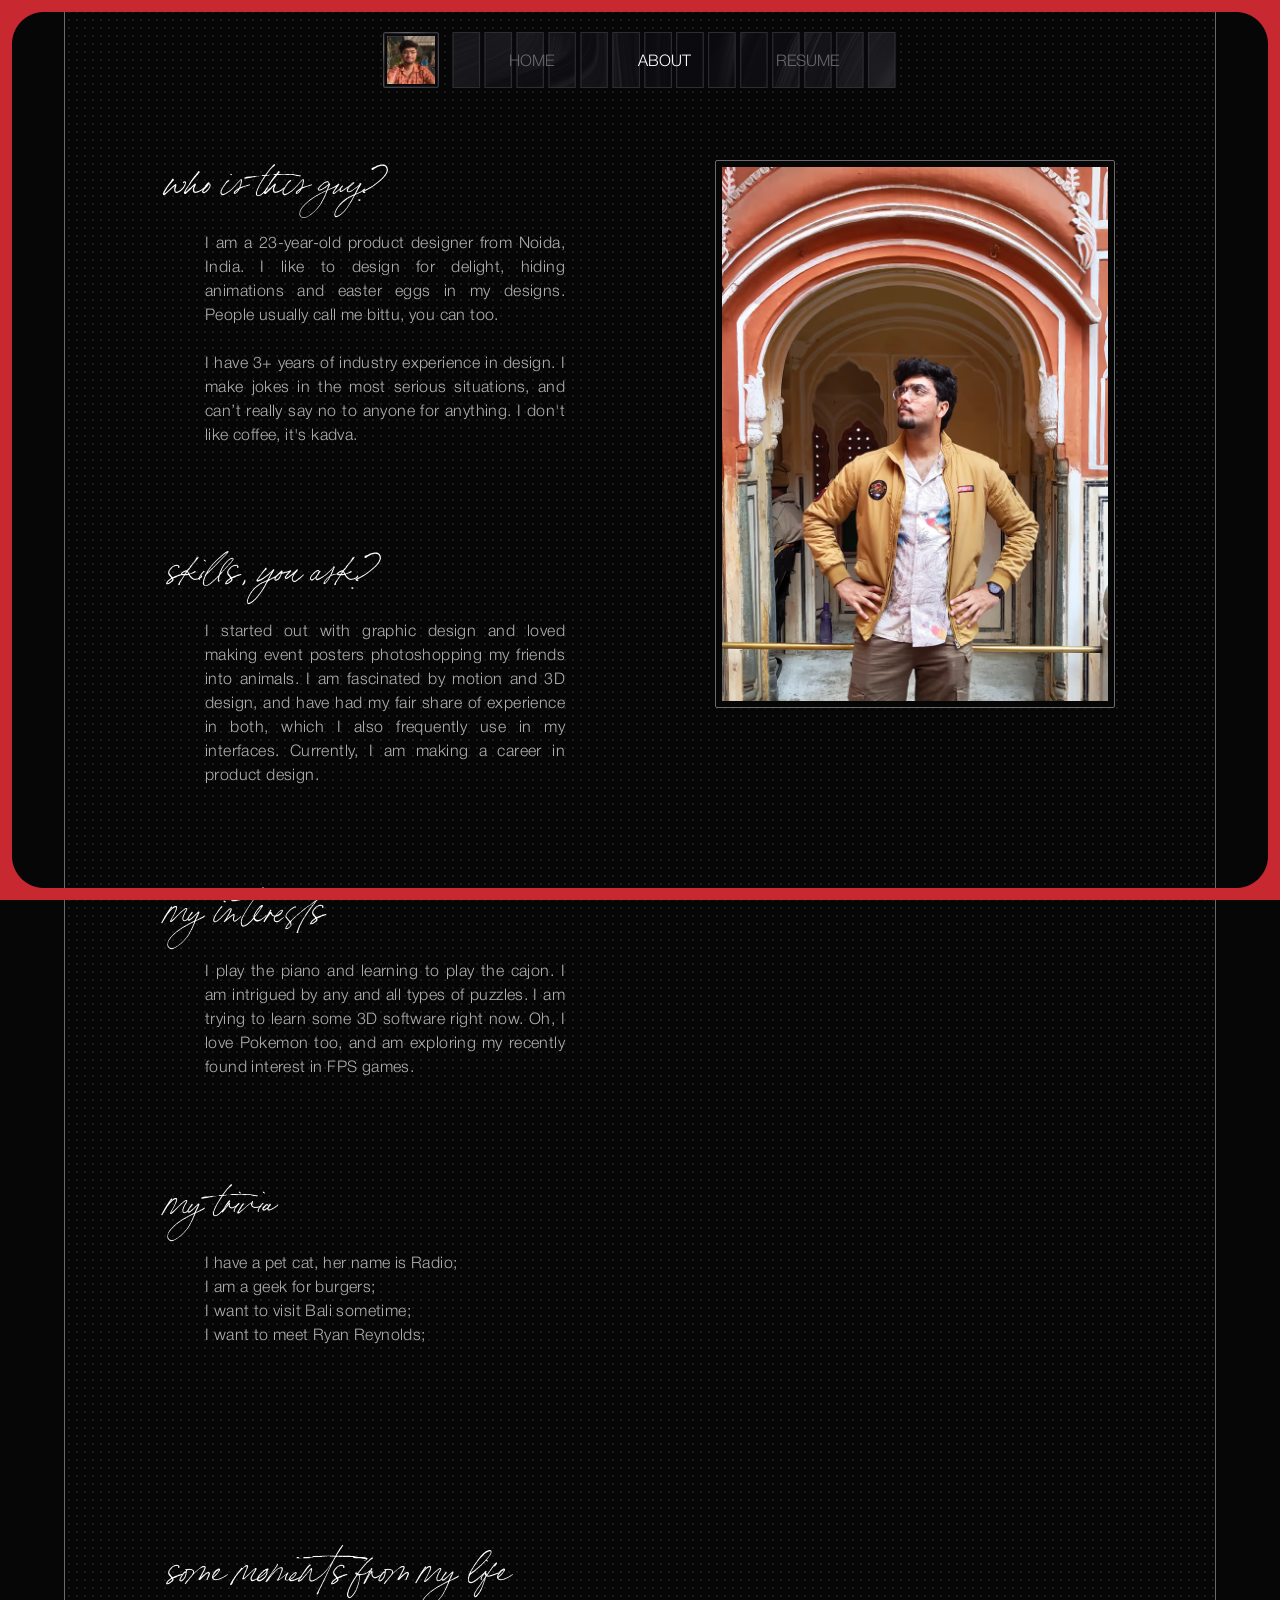
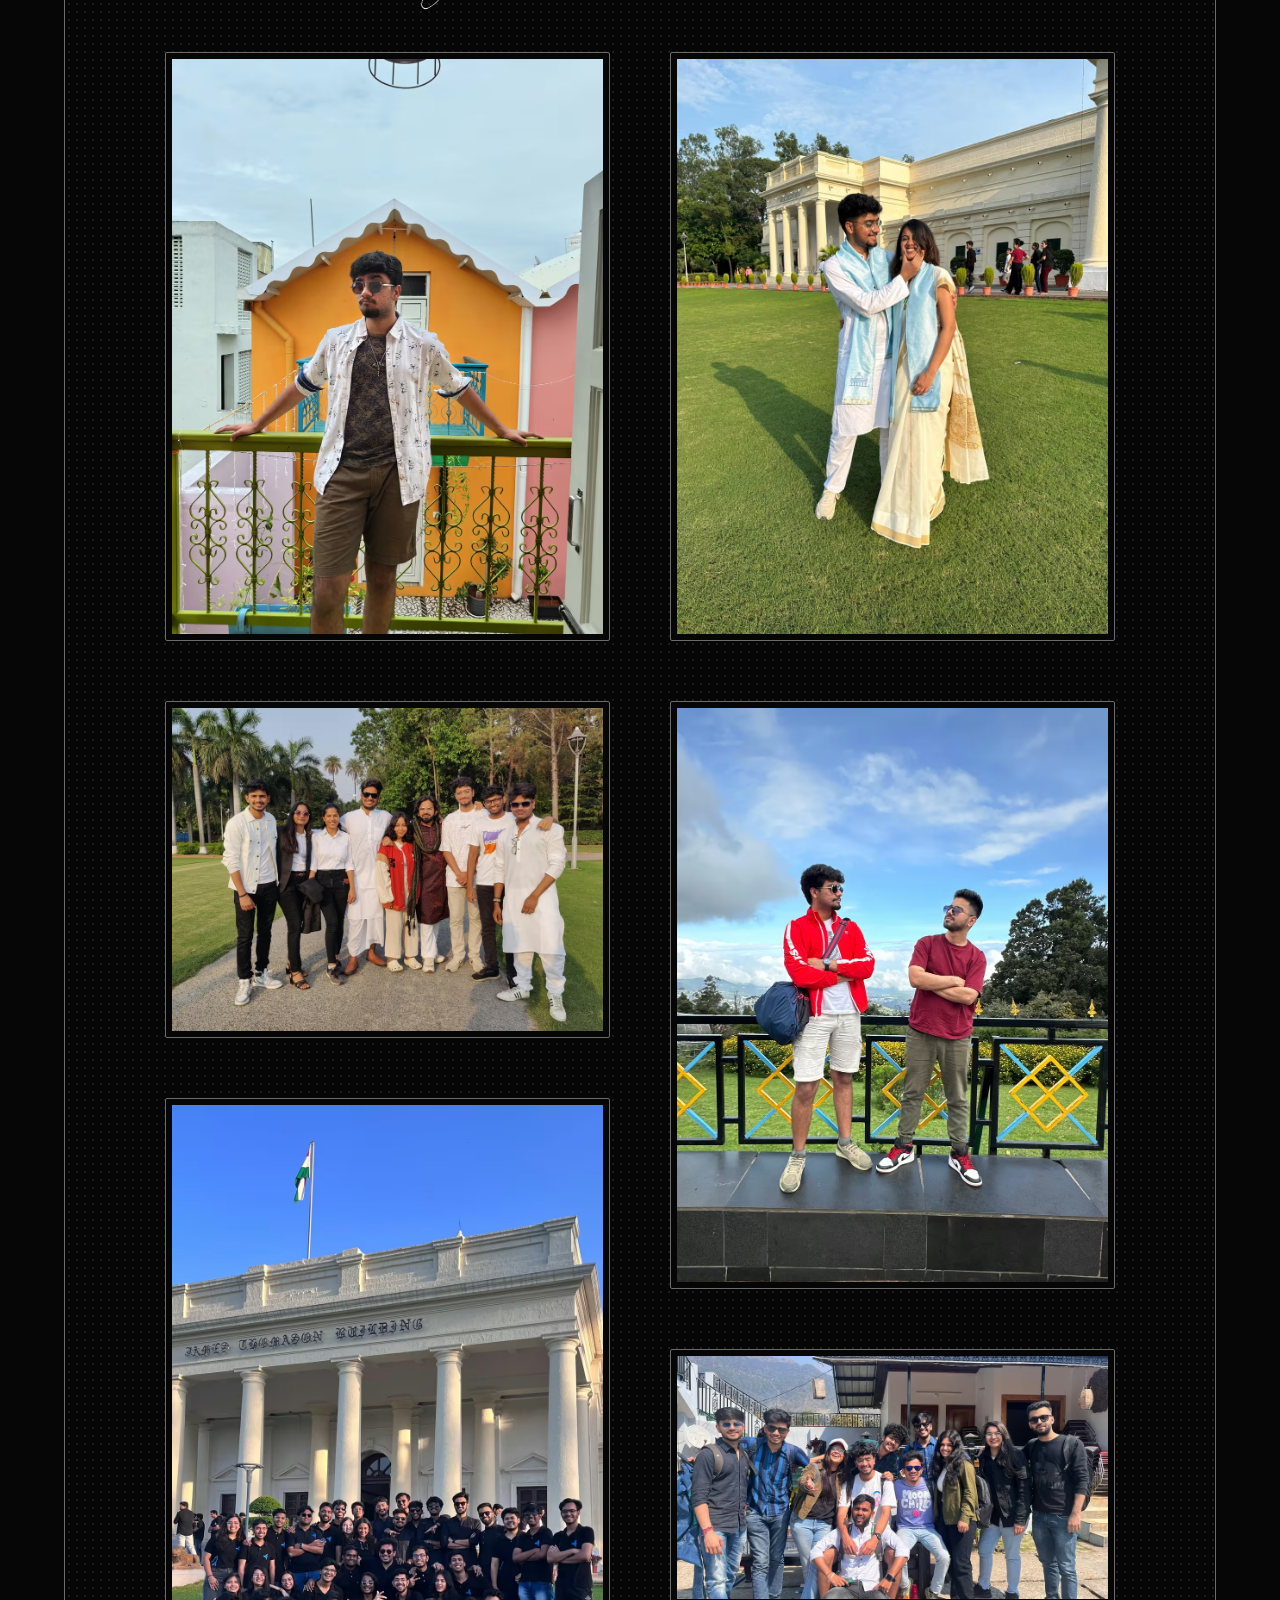
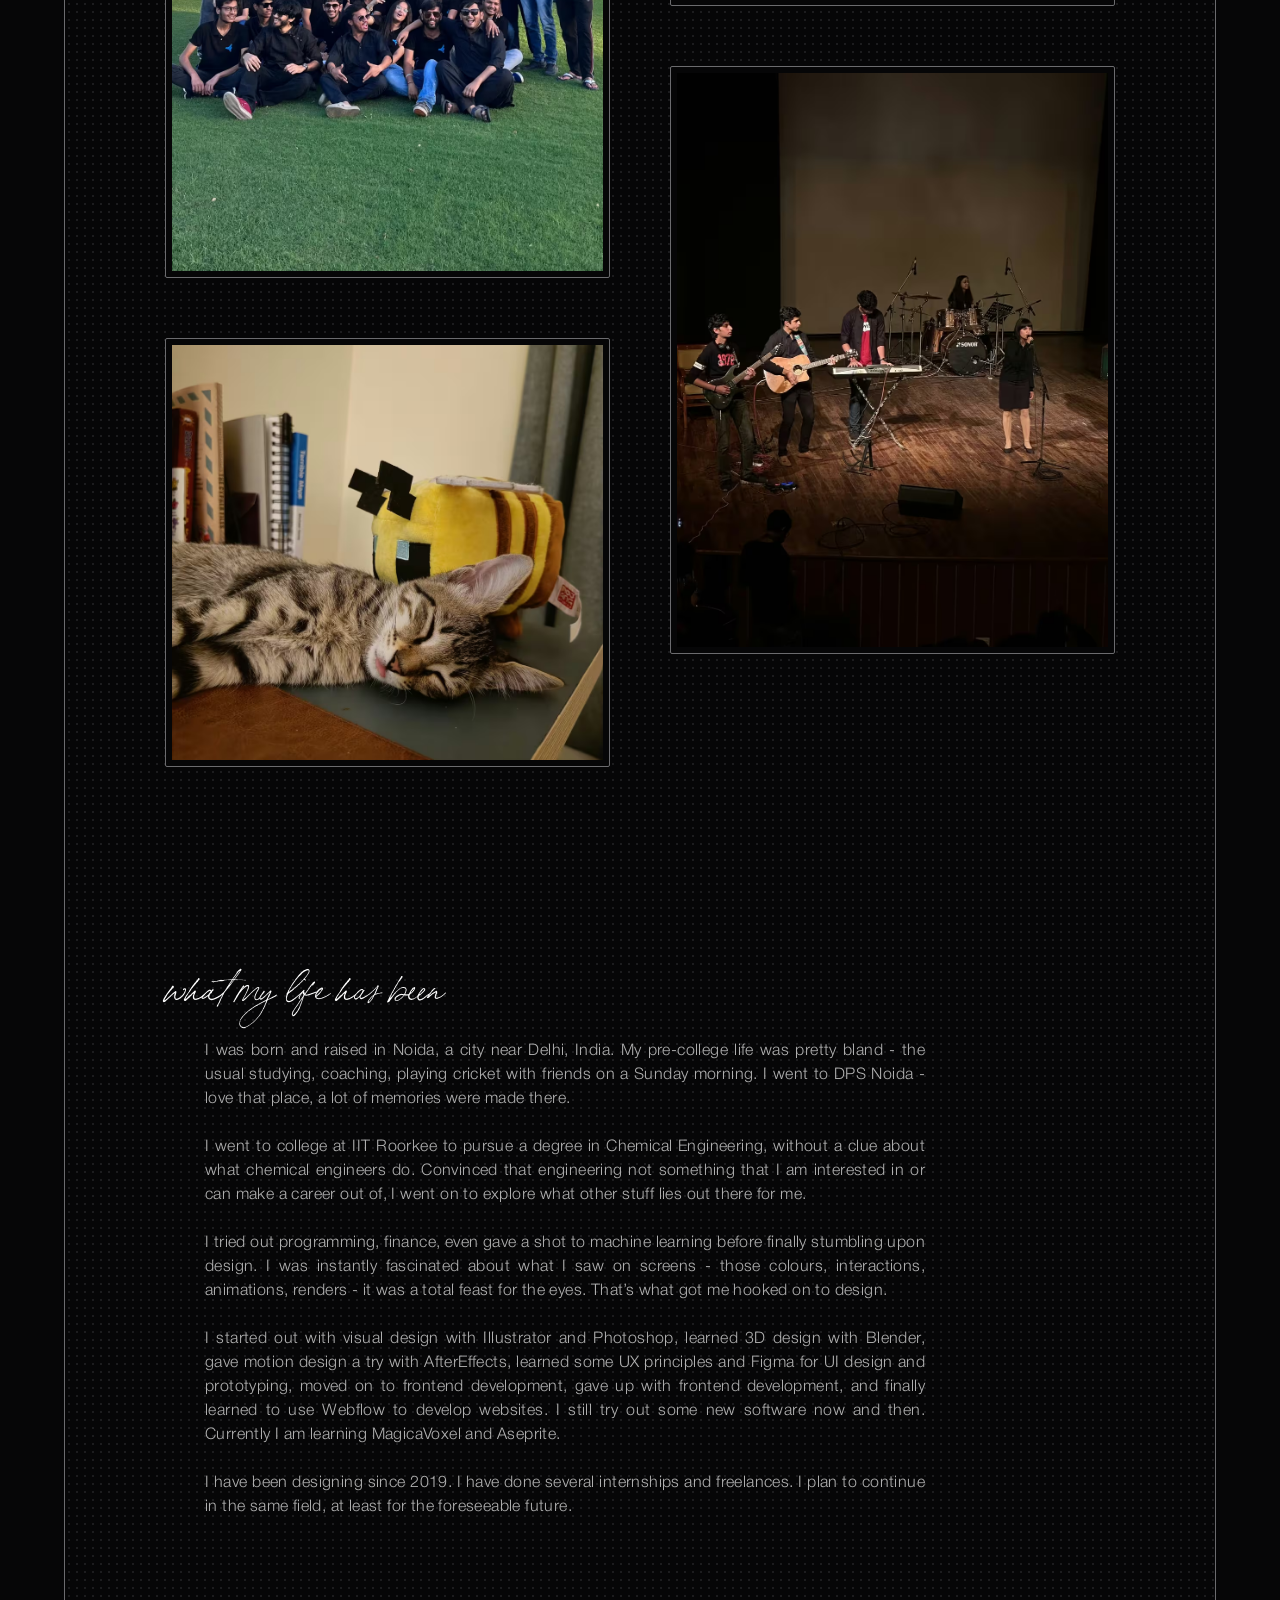
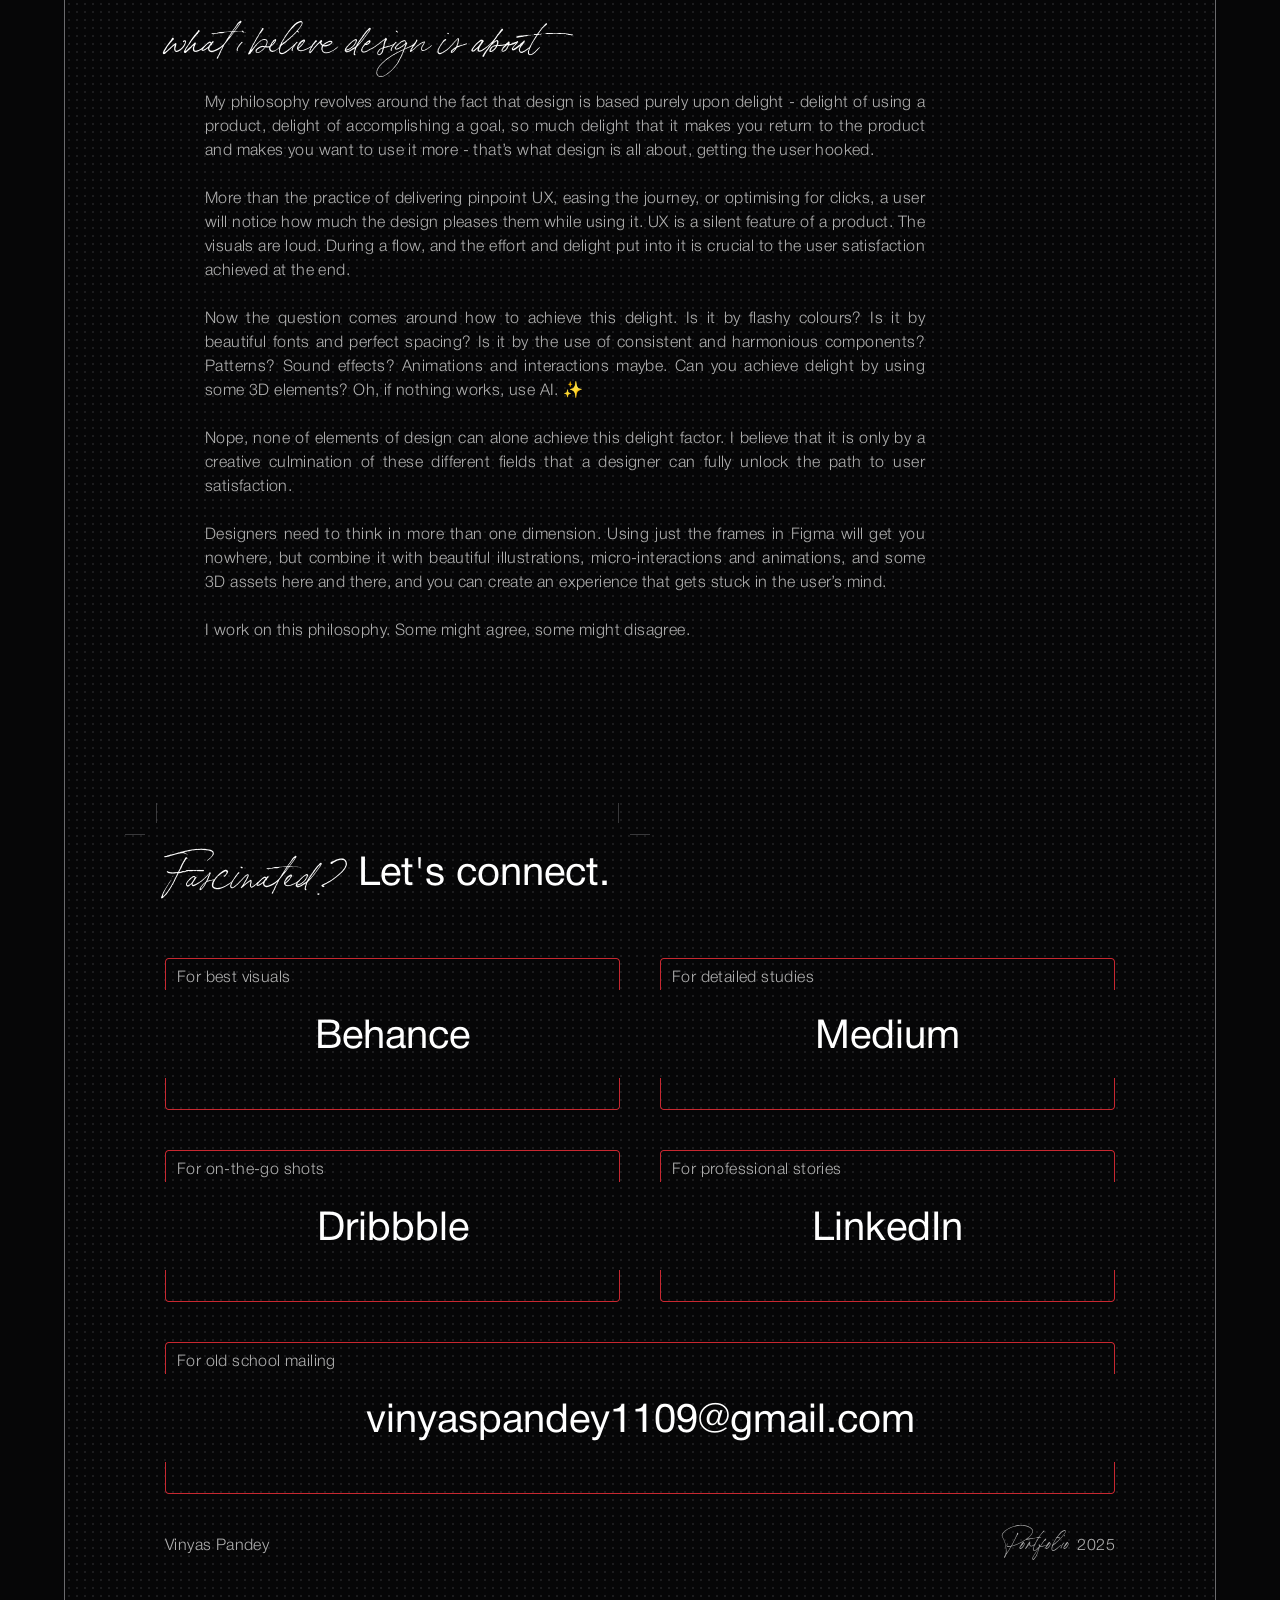
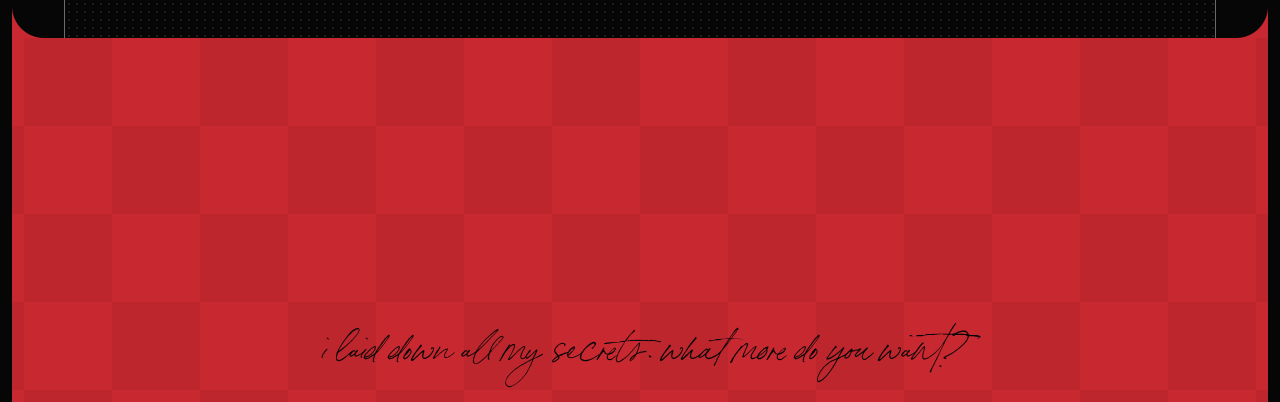
==== about/index.html @ ebc561f9 "Give each page a distinct title and add a sitemap. Google was treating every URL as the same page, a" ====
<!doctype html>
<html lang="en">
<head>
<meta charset="utf-8">
<meta name="viewport" content="width=device-width, initial-scale=1, viewport-fit=cover">
<title>Vinyas Pandey – About</title>
<meta name="description" content="I am Vinyas Pandey, a product designer from Noida, India. Currently designing at Sprinto.">
<meta property="og:type" content="website">
<meta property="og:site_name" content="Vinyas Pandey">
<meta property="og:title" content="Vinyas Pandey">
<meta property="og:description" content="I am Vinyas Pandey, a product designer from Noida, India. Currently designing at Sprinto.">
<meta property="og:url" content="https://vinyas.me/about/">
<meta property="og:image" content="https://vinyas.me/assets/img/ui/og-image.png">
<meta property="og:image:width" content="1200">
<meta property="og:image:height" content="630">
<meta property="og:image:alt" content="Vinyas Pandey | Portfolio">
<meta name="twitter:card" content="summary_large_image">
<meta name="twitter:title" content="Vinyas Pandey">
<meta name="twitter:description" content="I am Vinyas Pandey, a product designer from Noida, India. Currently designing at Sprinto.">
<meta name="twitter:image" content="https://vinyas.me/assets/img/ui/og-image.png">
<link rel="icon" type="image/png" href="../assets/img/ui/favicon.png">
<link rel="apple-touch-icon" href="../assets/img/ui/webclip.png">
<link rel="stylesheet" href="../assets/css/site.css">
</head>
<body>

<!-- Fixed red frame -->
<div class="rounded-border-top"></div><div class="rounded-border-left"></div><div class="rounded-border-right"></div><div class="rounded-border-bottom"></div>
<div class="rounded-corner rc-tl"></div><div class="rounded-corner rc-tr"></div><div class="rounded-corner rc-bl"></div><div class="rounded-corner rc-br"></div>

<!-- Navbar -->
<header class="navbar-container" id="navbarContainer">
  <nav class="navbar" aria-label="Main">
    <div class="navbar-profile-image">
      <button class="navbar-profile-images-container" id="profileStack" type="button" aria-label="Show another photo of Vinyas">
        <img class="profile-image pi-2" data-order="3" src="../assets/img/profile/photo-4.avif" alt="">
        <img class="profile-image pi-3" data-order="2" src="../assets/img/profile/photo-3.avif" alt="">
        <img class="profile-image pi-4" data-order="1" src="../assets/img/profile/photo-2.avif" alt="">
        <img class="profile-image pi-1" data-order="0" src="../assets/img/profile/photo-1.avif" alt="">
      </button>
    </div>
    <div class="navbar-controls">
      <a href="../" class="navbar-control-link">HOME</a>
      <a href="#top" aria-current="page" class="navbar-control-link active" id="homeLink">ABOUT</a>
      <a href="https://drive.google.com/drive/folders/16NA4Vg2wVpLMmNvJw1I25iqJxJHvULP1?usp=sharing" target="_blank" rel="noopener" class="navbar-control-link">RESUME</a>
      <div class="navbar-glow-container" aria-hidden="true">
        <div class="navbar-glow-divs" id="navGlow"><div class="navbar-glow glow-1"></div><div class="navbar-glow glow-2"></div></div>
      </div>
    </div>
  </nav>
</header>

<main class="page-container" id="top">

  <section class="about-hero-container" aria-label="About me">
    <div class="about-hero-content-blocks">
      <div class="about-content-block">
        <h1 class="bon-vivant-style">who is this guy?</h1>
        <div class="content-container"><p class="about-content-paragraph">I am a 23-year-old product designer from Noida, India. I like to design for delight, hiding animations and easter eggs in my designs. People usually call me bittu, you can too.<br><br>I have 3+ years of industry experience in design. I make jokes in the most serious situations, and can’t really say no to anyone for anything. I don't like coffee, it's kadva.</p></div>
      </div>
      <div class="about-content-block">
        <h1 class="bon-vivant-style">skills, you ask?</h1>
        <div class="content-container"><p class="about-content-paragraph">I started out with graphic design and loved making event posters photoshopping my friends into animals. I am fascinated by motion and 3D design, and have had my fair share of experience in both, which I also frequently use in my interfaces. Currently, I am making a career in product design.</p></div>
      </div>
      <div class="about-content-block">
        <h1 class="bon-vivant-style">my interests</h1>
        <div class="content-container"><p class="about-content-paragraph">I play the piano and learning to play the cajon. I am intrigued by any and all types of puzzles. I am trying to learn some 3D software right now. Oh, I love Pokemon too, and am exploring my recently found interest in FPS games.</p></div>
      </div>
      <div class="about-content-block">
        <h1 class="bon-vivant-style">my trivia</h1>
        <div class="content-container"><p class="about-content-paragraph">I have a pet cat, her name is Radio;<br>I am a geek for burgers;<br>I want to visit Bali sometime;<br>I want to meet Ryan Reynolds;<br></p></div>
      </div>
    </div>
    <div class="about-hero-image-container"><div class="image-container"><img class="image-slot" src="../assets/img/about/hero.avif" alt="Vinyas Pandey" width="786" height="1088"></div></div>
  </section>

  <section class="my-life-container" aria-labelledby="momentsHeading">
      <h1 id="momentsHeading" class="bon-vivant-style">some moments from my life</h1>
      <div class="life-images">
        <div class="life-images-column"><div class="image-container"><img class="image-slot" src="../assets/img/about/pondicherry.avif" alt="Me looking like a tapori in Pondicherry" width="3072" height="4096" style="aspect-ratio:3072/4096"></div><div class="image-container"><img class="image-slot" src="../assets/img/about/design-studio-family.avif" alt="My Design Studio family" width="4000" height="3000" style="aspect-ratio:4000/3000"></div><div class="image-container"><img class="image-slot" src="../assets/img/about/e-cell-iitr.avif" alt="My E-Cell IITR fa. I'm at the far back. Try to spot me!" width="2268" height="4032" style="aspect-ratio:2268/4032"></div><div class="image-container"><img class="image-slot" src="../assets/img/about/radio-the-cat.avif" alt="That's my cat. She's Radio." width="2130" height="2050" style="aspect-ratio:2130/2050"></div></div>
        <div class="life-images-column"><div class="image-container"><img class="image-slot" src="../assets/img/about/bittu-and-bitti.avif" alt="Bittu and Bitti" width="960" height="1280" style="aspect-ratio:960/1280"></div><div class="image-container"><img class="image-slot" src="../assets/img/about/with-gaurav.avif" alt="Me and Gayrav Gaynani" width="3024" height="4032" style="aspect-ratio:3024/4032"></div><div class="image-container"><img class="image-slot" src="../assets/img/about/dehradun-trip.avif" alt="E-Cell peeps on a trip to Dehradun." width="1600" height="900" style="aspect-ratio:1600/900"></div><div class="image-container"><img class="image-slot" src="../assets/img/about/on-the-keys.avif" alt="That's me on the keys" width="1200" height="1600" style="aspect-ratio:1200/1600"></div></div>
      </div>
    </section>
    <section class="life-and-philosophy-container" aria-label="My story and philosophy">
      <div class="life-and-philosophy-content-blocks">
      <div class="about-content-block">
        <h1 class="bon-vivant-style">what my life has been</h1>
        <div class="content-container"><p class="about-content-paragraph">I was born and raised in Noida, a city near Delhi, India. My pre-college life was pretty bland - the usual studying, coaching, playing cricket with friends on a Sunday morning. I went to DPS Noida - love that place, a lot of memories were made there.<br><br>I went to college at IIT Roorkee to pursue a degree in Chemical Engineering, without a clue about what chemical engineers do. Convinced that engineering not something that I am interested in or can make a career out of, I went on to explore what other stuff lies out there for me.<br><br>I tried out programming, finance, even gave a shot to machine learning before finally stumbling upon design. I was instantly fascinated about what I saw on screens - those colours, interactions, animations, renders - it was a total feast for the eyes. That’s what got me hooked on to design.<br><br>I started out with visual design with Illustrator and Photoshop, learned 3D design with Blender, gave  motion design a try with AfterEffects, learned some UX principles and Figma for UI design and prototyping, moved on to frontend development, gave up with frontend development, and finally learned to use Webflow to develop websites. I still try out some new software now and then. Currently I am learning MagicaVoxel and Aseprite.<br><br>I have been designing since 2019. I have done several internships and freelances. I plan to continue in the same field, at least for the foreseeable future.<br></p></div>
      </div>
      <div class="about-content-block">
        <h1 class="bon-vivant-style">what i believe design is about</h1>
        <div class="content-container"><p class="about-content-paragraph">My philosophy revolves around the fact that design is based purely upon delight - delight of using a product, delight of accomplishing a goal, so much delight that it makes you return to the product and makes you want to use it more - that’s what design is all about, getting the user hooked.<br><br>More than the practice of delivering pinpoint UX, easing the journey, or optimising for clicks, a user will notice how much the design pleases them while using it. UX is a silent feature of a product. The visuals are loud. During a flow, and the effort and delight put into it is crucial to the user satisfaction achieved at the end.<br><br>Now the question comes around how to achieve this delight. Is it by flashy colours? Is it by beautiful fonts and perfect spacing? Is it by the use of consistent and harmonious components? Patterns? Sound effects? Animations and interactions maybe. Can you achieve delight by using some 3D elements? Oh, if nothing works, use AI. ✨<br><br>Nope, none of elements of design can alone achieve this delight factor. I believe that it is only by a creative culmination of these different fields that a designer can fully unlock the path to user satisfaction.<br><br>Designers need to think in more than one dimension. Using just the frames in Figma will get you nowhere, but combine it with beautiful illustrations, micro-interactions and animations, and some 3D assets here and there, and you can create an experience that gets stuck in the user’s mind.<br><br>I work on this philosophy. Some might agree, some might disagree.<br></p></div>
      </div>
      </div>
    </section>

  <!-- Footer -->
  <footer class="footer-container">
    <div class="footer-header-text">
      <h1 class="footer-heading"><span class="bon-vivant-style">Fascinated ?</span> &nbsp;Let's connect.</h1>
      <span class="crop-mark crop-mark-top-right"></span><span class="crop-mark crop-mark-top-left"></span>
    </div>
    <div class="footer-actions-row" id="footerRows"></div>
    <div class="last-signature-container">
      <p>Vinyas Pandey</p>
      <div class="footer-signature-right"><p class="paragraph-bon-vivant-style">Portfolio</p><p>2025</p></div>
    </div>
  </footer>
</main>

<div class="secret-footer-container" aria-hidden="true">
  <div class="sf-corner sf-top-right"></div><div class="sf-corner sf-top-left"></div>
  <h2 class="bon-vivant-style sf-easter-egg-text">i laid down all my secrets. what more do you want?</h2>
</div>

<script src="../assets/js/about.js"></script>
</body>
</html>
---- assets/css/site.css ----
/* Vinyas Pandey — portfolio styles (shared by every page) */
@font-face{ font-family:"Bon Vivant"; src:url("../fonts/bon-vivant.woff2") format("woff2"); font-weight:400; font-style:normal; font-display:swap; }
@font-face{ font-family:"Helvetica Neue"; src:url("../fonts/helvetica-neue-light.woff2") format("woff2"); font-weight:300; font-style:normal; font-display:swap; }
@font-face{ font-family:"Helvetica Neue"; src:url("../fonts/helvetica-neue-roman.woff2") format("woff2"); font-weight:400; font-style:normal; font-display:swap; }
/* ---------- Tokens (the site is dark by design, in every theme) ---------- */
:root{
  --quaternary:#060607; --primary:#ffffff; --secondary:#b2b2b2; --tertiary:#6b6b6e; --red:#c82830;
  --nav-bg:#09080dd9;
  --ph-a:#0d0d10; --ph-b:#111115;
  --sans:"Helvetica Neue",Helvetica,Arial,sans-serif;
  --display:"Bon Vivant",Arial,sans-serif;
  color-scheme:dark;
}
@media (prefers-color-scheme: dark){
  :root:not([data-theme="light"]){ --quaternary:#060607; --primary:#ffffff; --secondary:#b2b2b2; --tertiary:#6b6b6e; --red:#c82830; }
}
:root[data-theme="dark"]{ --quaternary:#060607; --primary:#ffffff; --secondary:#b2b2b2; --tertiary:#6b6b6e; --red:#c82830; }
:root{ box-sizing:border-box; padding-top:env(safe-area-inset-top,0px); padding-bottom:env(safe-area-inset-bottom,0px); }
html{ scroll-padding-top:env(safe-area-inset-top,0px); background:var(--quaternary); }
html,body{ overflow-x:clip; }
*,*::before,*::after{ box-sizing:border-box; }

/* ---------- Base type ---------- */
body{ margin:0; background-color:var(--quaternary); color:#333; font-family:var(--sans); font-size:14px; line-height:20px; -webkit-font-smoothing:antialiased; }
h1{ color:var(--primary); text-align:justify; margin:0; font-family:var(--sans); font-size:40px; font-weight:400; line-height:64px; }
h2{ color:var(--primary); margin:0; font-family:var(--sans); font-size:32px; font-weight:400; line-height:44px; }
p{ color:var(--secondary); letter-spacing:.4px; margin:0; font-size:16px; font-weight:300; line-height:24px; }
a{ color:var(--secondary); }
img{ max-width:100%; display:block; }
button{ font:inherit; color:inherit; background:none; border:0; padding:0; margin:0; cursor:pointer; }
:focus-visible{ outline:2px solid var(--primary); outline-offset:3px; border-radius:2px; }
.sr-only{ position:absolute; width:1px; height:1px; overflow:hidden; clip:rect(0 0 0 0); white-space:nowrap; }

/* ---------- Placeholder images ---------- */
.ph{ width:100%; height:100%; display:grid; place-items:center; text-align:center; padding:12px;
  background:repeating-linear-gradient(135deg,var(--ph-a) 0 10px,var(--ph-b) 10px 20px);
  color:var(--tertiary); font-size:12px; line-height:16px; letter-spacing:.3px; font-weight:400; }
.ph span{ max-width:22ch; }

/* ---------- Red viewport frame ---------- */
.rounded-border-top,.rounded-border-bottom,.rounded-border-left,.rounded-border-right{ position:fixed; z-index:1000; background:var(--red); pointer-events:none; }
.rounded-border-top{ top:0; left:0; right:0; height:12px; }
.rounded-border-bottom{ bottom:0; left:0; right:0; height:12px; }
.rounded-border-left{ top:0; bottom:0; left:0; width:12px; }
.rounded-border-right{ top:0; bottom:0; right:0; width:12px; }
.rounded-corner{ position:fixed; z-index:1000; width:32px; height:32px; pointer-events:none; }
.rounded-corner,.sf-corner{ background:url("../img/ui/red-rounded-corner.avif") 0 0/100% 100% no-repeat; }
.rc-tl{ top:12px; left:12px; }
.rc-tr{ top:12px; right:12px; transform:rotate(90deg); }
.rc-bl{ bottom:12px; left:12px; transform:rotate(-90deg); }
.rc-br{ bottom:12px; right:12px; transform:rotate(180deg); }

/* ---------- Navbar ---------- */
.navbar-container{ position:fixed; z-index:1000; top:calc(32px + env(safe-area-inset-top,0px)); left:0; right:0; display:flex; justify-content:center; align-items:center; pointer-events:none; }
.navbar{ display:flex; gap:12px; pointer-events:auto; }
.navbar-profile-image{ width:56px; height:56px; display:flex; justify-content:center; align-items:center; background:url("../img/ui/navbar-pic-background.png") 0 0/56px 56px no-repeat; }
.navbar-profile-images-container{ position:relative; display:block; width:48px; height:48px; border-radius:1px; overflow:hidden; transition:transform .35s cubic-bezier(.175,.885,.32,1.275); }
.navbar-profile-images-container:hover{ transform:scale(1.05); }
.navbar-profile-images-container:active{ transform:scale(.965); }
.profile-image{ position:absolute; inset:0; width:100%; height:100%; object-fit:cover; }
.profile-image[hidden]{ display:none; }
.navbar-controls{ position:relative; overflow:hidden; width:446px; height:56px; padding:0 16px; border-radius:2px; display:flex; justify-content:space-around; align-items:center;
  background-image:linear-gradient(var(--nav-bg),var(--nav-bg)),url("../img/ui/navbar-controls.avif"); background-position:0 0,50%; background-repeat:repeat,repeat; background-size:auto,507px 56px; }
.navbar-control-link{ position:relative; z-index:100; color:var(--tertiary); padding:8px 12px 4px; font-size:16px; font-weight:300; line-height:24px; text-decoration:none; transition:all .25s; }
.navbar-control-link:hover{ color:var(--primary); transform:translateY(-1px); }
.navbar-control-link:active{ transform:translateY(1px); }
.navbar-control-link.active{ color:var(--primary); }
.navbar-glow-container{ position:absolute; inset:0; z-index:50; display:flex; justify-content:center; align-items:center; pointer-events:none; }
.navbar-glow-divs{ position:relative; width:8px; height:52px; margin-left:-68px; opacity:0; transition:opacity .15s; will-change:transform; }
.navbar-glow-divs.on{ opacity:1; }
.navbar-glow{ position:absolute; inset:0; background:#fff; }
.glow-1{ filter:blur(40px); } .glow-2{ filter:blur(64px); }

/* ---------- Page shell ---------- */
.page-container{ position:relative; z-index:100; width:90%; max-width:1256px; margin:0 auto; border-left:1px solid var(--tertiary); border-right:1px solid var(--tertiary);
  background-color:var(--quaternary); background-image:url("../img/ui/dotted-background.png"); background-size:16px; background-repeat:repeat; }

/* ---------- Cursor-follow hover images ---------- */
.underline-hover-images-container{ position:fixed; inset:0; pointer-events:none; }
.underline-hover-image{ position:absolute; left:50%; top:50%; translate:-50% -50%; width:260px; opacity:0; will-change:transform,opacity; }
.underline-hover-image.enjoy{ width:320px; } .underline-hover-image.delighted{ width:340px; } .underline-hover-image.inspired{ width:300px; }
.image-container{ border:1px solid var(--tertiary); background-color:var(--quaternary); border-radius:2px; padding:6px; }
.underline-hover-image .ph{ height:auto; }
.image-slot{ display:block; width:100%; height:100%; object-fit:cover; }
.underline-hover-image .image-slot{ height:auto; }

/* ---------- Hero ---------- */
.hero-container{ position:relative; display:flex; flex-flow:column; align-items:flex-start; gap:32px; padding:200px 100px 120px; }
.hero-heading-container,.hero-heading-meta-container{ position:relative; }
.bon-vivant-style{ font-family:var(--display); }
.wavy-underline{ display:inline-block; line-height:44px; background-image:url("../img/ui/wavy-underline.png"); background-position:50% 100%; background-repeat:repeat-x; background-size:16px 8px; cursor:default; }
.wavy-underline.bon-vivant-underline{ line-height:40px; font-weight:400; }
.hero-heading-meta-container{ display:flex; align-items:center; gap:16px; }
.paragraph-text{ color:var(--secondary); padding-top:4px; font-size:16px; font-weight:300; line-height:24px; }
.bullet-point{ font-size:10px; }
.name-pronunciation-container{ display:flex; align-items:center; gap:6px; position:relative; }
.name-pronunciation-container .paragraph-text{ display:block; color:var(--secondary); letter-spacing:.4px; }
.name-pronunciation-volume-icon{ width:20px; height:20px; color:var(--secondary); }
.hero-dynamic-meta-container{ display:flex; flex-flow:wrap; justify-content:center; align-self:stretch; align-items:flex-start; margin-top:60px; }
.dynamic-meta-item-row{ flex:1; min-width:390px; margin-top:20px; display:flex; }
.dynamic-meta-item{ flex:1; width:50%; }
.dynamic-meta-item-data{ display:flex; align-items:center; gap:8px; margin-top:8px; }
.meta-item-image-container{ width:28px; height:28px; display:flex; justify-content:center; align-items:center; border:1px solid var(--tertiary); border-radius:2px; color:var(--secondary); }
.meta-item-image{ display:block; width:22px; height:22px; }
.crop-mark{ position:absolute; width:32px; height:32px; background:url("../img/ui/crop-marks.png") center/100% 100% no-repeat; pointer-events:none; }
.crop-mark-top-left{ top:-40px; left:-40px; }
.crop-mark-top-right{ top:-40px; right:-40px; transform:rotate(90deg); }
.crop-mark-bottom-left{ bottom:-40px; left:-40px; transform:rotate(-90deg); }
.crop-mark-bottom-right{ bottom:-40px; right:-40px; transform:rotate(180deg); }
.work-top-left{ top:0; left:40px; }
.work-top-right{ top:0; right:40px; transform:rotate(90deg); }
.work-bottom-left{ bottom:0; left:40px; transform:rotate(-90deg); }
.work-bottom-right{ bottom:0; right:40px; transform:rotate(180deg); }

/* ---------- At a glance ---------- */
.at-a-glance-container{ position:relative; overflow:hidden; display:flex; flex-flow:column; gap:60px; }
.glance-image-row{ display:flex; align-items:center; gap:60px; height:360px; will-change:transform; }
.at-a-glance-image{ flex:none; height:100%; }
.at-a-glance-image .image-container{ height:100%; }
.at-a-glance-image .ph{ height:100%; width:auto; }
.image-slot.glance{ width:auto; height:100%; }

/* ---------- Work experience ---------- */
.work-experience-container{ position:relative; display:flex; gap:48px; margin-top:180px; padding:0 100px; border-top:1px solid var(--tertiary); border-bottom:1px solid var(--tertiary); }
.experience-container{ position:relative; width:48%; display:flex; flex-flow:column; align-items:flex-start; gap:24px; padding:40px 0 120px; border-left:1px solid var(--tertiary); border-right:1px solid var(--tertiary); background-color:var(--quaternary); }
.work-experience-text-content{ display:flex; flex-flow:column; gap:16px; padding:0 40px; }
.work-experience-paragraph{ text-align:justify; margin-right:40px; }
.handle-box-decor{ position:absolute; width:16px; height:16px; border:1px solid var(--tertiary); background:var(--quaternary); }
.handle-box-decor.top-left{ top:-8px; left:-8px; } .handle-box-decor.bottom-left{ bottom:-8px; left:-8px; }
.handle-box-decor.top-right{ top:-8px; right:-8px; } .handle-box-decor.bottom-right{ bottom:-8px; right:-8px; }
.logos-carousel-container{ position:relative; align-self:stretch; margin-top:8px; padding:64px 0; overflow:hidden; }
.logos-carousel{ position:relative; width:100%; display:flex; align-items:center; }
/* One row of logos, repeated twice so the loop is seamless; the trailing padding equals the gap */
.logos-image{ position:relative; flex:none; display:flex; align-items:center; gap:44px; padding-right:44px; height:48px; animation:logos 19.4s linear infinite; animation-play-state:paused; }
.logo{ flex:none; width:auto; max-width:none; height:var(--h); }
.logos-carousel.playing .logos-image{ animation-play-state:running; }

@keyframes logos{ from{ transform:translateX(0); } to{ transform:translateX(-100%); } }

/* ---------- Projects ---------- */
.projects-title-container{ position:relative; padding:200px 100px 160px; }
.work-container{ position:relative; display:flex; flex-flow:column; align-items:stretch; height:500vh; }
.work-carousel-sticky-container{ position:sticky; top:0; height:100vh; display:flex; justify-content:center; align-items:center; }
.work-carousel-container{ position:relative; overflow:hidden; margin:0 -60px; width:calc(100% + 120px); }
.zig-zag{ position:absolute; z-index:1; top:0; bottom:0; left:0; width:41px; background:url("../img/ui/carousel-zigzag.png") 0 0/41px auto repeat-y; pointer-events:none; }
.zig-zag.right{ left:auto; right:0; transform:rotate(180deg); }
.projects-carousel{ display:flex; justify-content:flex-start; align-items:center; }
.projects-list{ display:flex; justify-content:center; align-items:stretch; gap:40px; padding:0 40px; will-change:transform; }
.project-container{ position:relative; width:1080px; display:flex; }
.project-link-container{ display:flex; flex-flow:row; justify-content:center; align-items:center; width:1080px; height:60vh; min-height:696px; max-height:816px; border:1px solid var(--tertiary); border-radius:2px; background-color:var(--quaternary); text-decoration:none; }
.project-link-container:focus-visible{ outline-offset:-4px; }
.project-attributes-container{ position:absolute; left:0; width:100%; overflow:hidden; }
.project-attributes-container.top{ top:0; border-bottom:1px solid var(--tertiary); }
.project-attributes-container.bottom{ bottom:0; border-top:1px solid var(--tertiary); }
.project-attributes-list{ display:flex; justify-content:center; align-items:center; gap:24px; height:48px; padding-top:4px; will-change:transform; }
.project-attributes-list p{ flex:none; }
.project-content-and-image{ flex:1; display:flex; justify-content:space-between; align-items:stretch; height:100%; padding:96px 64px; }
.project-title-and-subtitle{ width:420px; display:flex; flex-flow:column; gap:16px; }
.project-description{ text-align:justify; margin-right:60px; }
.image-container.project{ width:420px; height:100%; max-height:100%; }

/* ---------- Testimonials ---------- */
.testimonials-container{ position:relative; padding:120px 100px; }
.all-testimonials-cards-block{ display:flex; justify-content:space-between; align-items:stretch; gap:40px; margin-top:40px; }
.testimonials-cards-left,.testimonial-cards-right{ flex:1; display:flex; flex-flow:column; gap:40px; }
.testimonial-cards-right{ padding:60px 0 24px; }
.testimonial-top-content{ display:flex; }
.testimonial-top-left{ flex:1; height:24px; border-top:1px solid var(--tertiary); border-left:1px solid var(--tertiary); border-top-left-radius:2px; background:var(--quaternary); }
.testimonial-top-right-fold{ width:24px; height:24px; }
.testimonial-bottom-content{ display:flex; flex-flow:column; gap:8px; padding:0 24px 24px; border:1px solid var(--tertiary); border-top:0; border-radius:0 0 2px 2px; background:var(--quaternary); }
.h2-testimonial{ color:var(--tertiary); }
.testimonial-highlight{ color:var(--primary); }
.testimonial-wavy-underline{ width:170px; height:8px; margin-top:24px; }
.testimonial-author-block{ display:flex; gap:12px; }
.author-image-block{ width:48px; height:48px; display:flex; justify-content:center; align-items:center; border:1px solid var(--tertiary); border-radius:2px; }
.author-image{ width:40px; height:40px; object-fit:cover; }
.author-name-and-designation{ flex:1; display:flex; flex-flow:column; margin-top:2px; }
.author-name{ color:var(--secondary); }

/* ---------- Footer ---------- */
.footer-container{ position:relative; display:flex; flex-flow:column; align-items:flex-start; gap:40px; padding:80px 100px; }
.footer-header-text{ position:relative; display:flex; align-items:center; }
.footer-actions-row{ display:flex; gap:40px; width:100%; }
.footer-action{ position:relative; flex:1; display:flex; flex-flow:column; justify-content:center; align-items:center; gap:16px; text-decoration:none; }
.footer-action-bracket{ display:flex; justify-content:center; align-items:flex-start; width:100%; height:32px; }
.bracket-edge{ height:100%; width:4px; background:url("../img/ui/footer-bracket-edge.png") 0 0/100% 100% no-repeat; }
.bracket-edge.right{ transform:rotateY(180deg); }
.bracket-edge.bottom{ transform:rotateX(180deg); }
.bracket-edge.right.bottom{ transform:rotateX(180deg) rotateY(180deg); }
.footer-edge-base{ flex:1; align-self:flex-start; height:1px; background:var(--red); }
.footer-edge-base.bottom{ align-self:flex-end; }
.footer-action-title{ color:var(--primary); text-align:center; }
.footer-action-underline-container{ height:8px; margin-top:-16px; overflow:hidden; }
.footer-action-underline{ height:8px; background:url("../img/ui/wavy-underline.png") 0 0/16px 8px repeat-x; transform:translateX(-100%); }
.footer-action-subtitle{ position:absolute; top:8px; left:12px; }
.footer-action-title-container{ display:flex; flex-flow:column; align-items:stretch; }
.last-signature-container{ align-self:stretch; display:flex; justify-content:space-between; align-items:center; }
.footer-signature-right{ display:flex; align-items:center; gap:8px; }
.paragraph-bon-vivant-style{ font-family:var(--display); font-size:24px; margin-bottom:-6px; }

/* ---------- Secret footer ---------- */
.secret-footer-container{ position:relative; z-index:100; height:364px; margin:0 12px;
  background-color:var(--red); background-image:url("../img/ui/secret-footer-grid.png"); background-position:50% 0; }
.sf-corner{ position:absolute; top:-32px; width:32px; height:32px; }
.sf-top-left{ left:0; transform:rotate(-90deg); }
.sf-top-right{ right:0; transform:rotate(180deg); }
.sf-easter-egg-text{ position:absolute; left:0; right:0; bottom:12px; margin:0; text-align:center; color:var(--quaternary); font-size:40px; font-weight:400; line-height:64px; }

/* ---------- ≤ 991px ---------- */
@media screen and (max-width: 991px){
  .page-container{ width:100%; border-left-width:0; border-right-width:0; }
  .hero-container{ gap:20px; padding:160px 60px 80px; }
  .work-experience-container{ flex-flow:column; gap:0; padding:0 60px; }
  .experience-container{ width:auto; padding-bottom:80px; border-bottom:1px solid var(--tertiary); }
  .handle-box-decor{ display:none; }
  .projects-title-container,.testimonials-container{ padding:120px 60px; }
  .all-testimonials-cards-block{ flex-flow:column; }
  .testimonials-cards-left,.testimonial-cards-right{ gap:60px; }
  .testimonial-cards-right{ padding:0; }
  .footer-container{ padding-left:60px; padding-right:60px; }
  .image-container.project{ flex:1; }
  .underline-hover-images-container{ display:none; }
  .glance-image-row{ height:280px; }
  .work-container{ height:auto; }
  .work-carousel-container{ width:100%; margin:0; }
  .zig-zag{ display:none; }
  .projects-carousel{ justify-content:center; padding:0 60px; }
  .project-container{ width:100%; justify-content:center; align-items:center; }
  .projects-list{ flex-flow:column; gap:60px; width:100%; padding:60px 0; transform:none !important; }
  .project-link-container{ width:100%; height:auto; min-height:0; max-height:none; gap:12px; }
  .project-content-and-image{ flex-flow:column; gap:40px; padding:80px 40px 90px; }
  .image-container.project .image-slot{ height:auto; }
  .work-carousel-sticky-container{ position:relative; height:auto; }
}
/* ---------- ≤ 767px ---------- */
@media screen and (max-width: 767px){
  h1{ font-size:32px; line-height:48px; }
  h2{ font-size:26px; line-height:36px; }
  .hero-container{ gap:12px; padding:120px 32px 0; }
  .sf-easter-egg-text{ font-size:28px; line-height:48px; }
  .paragraph-text{ font-size:14px; line-height:22px; }
  .hero-dynamic-meta-container{ margin-top:24px; }
  .crop-mark{ width:24px; height:24px; }
  .crop-mark-top-left{ top:-24px; left:-24px; } .crop-mark-top-right{ top:-24px; right:-24px; }
  .crop-mark-bottom-left{ bottom:-24px; left:-24px; } .crop-mark-bottom-right{ bottom:-24px; right:-24px; }
  .rounded-border-top,.rounded-border-bottom,.rounded-border-left,.rounded-border-right,.rounded-corner{ display:none; }
  .sf-corner{ top:-24px; }
  .work-experience-container{ margin-top:80px; padding:0 32px; }
  .experience-container{ padding-top:32px; padding-bottom:60px; }
  .secret-footer-container{ margin:0; }
  .projects-title-container{ padding:80px 32px; }
  .logos-carousel-container{ padding:48px 0; }
  .testimonials-container{ padding:40px 32px; }
  .all-testimonials-cards-block{ gap:24px; margin-top:24px; }
  .testimonials-cards-left,.testimonial-cards-right{ gap:24px; }
  .navbar-controls{ width:380px; height:48px; background-size:auto,380px 48px; }
  .navbar-profile-image{ display:none; }
  .navbar-container{ top:calc(16px + env(safe-area-inset-top,0px)); }
  .navbar-glow-container{ display:none; }
  .footer-container{ gap:24px; padding:60px 32px; }
  .footer-actions-row{ gap:24px; flex-flow:column; }
  .footer-actions-row.mailing{ display:none; }
  .at-a-glance-container{ display:none; }
  .projects-carousel{ padding:0; }
  .projects-list{ gap:0; padding:0; }
  .project-link-container{ border-width:1px 0; margin-bottom:60px; padding:0 32px; border-radius:0; }
  .project-title-and-subtitle{ gap:12px; }
  .project-content-and-image{ gap:24px; padding:80px 0 36px; }
  .image-container.project{ width:100%; }
  .project-attributes-list.top{ height:44px; }
  .project-attributes-list p{ font-size:14px; line-height:22px; }
  .project-attributes-container.bottom{ display:none; }
  .work-experience-text-content{ gap:12px; padding:0 24px; }
  .testimonials-heading{ text-align:left; }
}
/* ---------- ≤ 479px ---------- */
@media screen and (max-width: 479px){
  h1{ font-size:28px; line-height:36px; }
  h2{ font-size:22px; line-height:32px; }
  p{ font-size:14px; line-height:22px; }
  .hero-container{ gap:12px; padding:100px 16px 0; }
  .hero-heading-container h1{ line-height:36px; }
  .wavy-underline{ line-height:32px; }
  .wavy-underline.bon-vivant-underline{ line-height:28px; }
  .hero-heading-meta-container{ flex-flow:column; align-items:flex-start; }
  .bullet-point,.name-pronunciation-container{ display:none; }
  .work-experience-paragraph{ margin-right:0; }
  .hero-dynamic-meta-container{ flex-flow:column; margin-top:16px; }
  .dynamic-meta-item-row{ flex-flow:column; min-width:100%; margin-top:0; }
  .dynamic-meta-item-row.second{ display:none; }
  .dynamic-meta-item{ width:100%; margin-bottom:12px; }
  .dynamic-meta-item-data{ margin-top:4px; }
  .crop-mark{ display:none; }
  .work-experience-container{ padding:0; }
  .experience-container{ border-left-width:0; border-right-width:0; padding:40px 0; }
  .secret-footer-container{ display:none; }
  .projects-title-container{ padding:80px 16px; }
  .logos-carousel-container{ margin-top:0; padding:16px 0 0; }
  .logos-image{ height:40px; gap:calc(44px*5/6); padding-right:calc(44px*5/6); }
  .logo{ height:calc(var(--h)*5/6); }
  .testimonials-container{ padding-left:16px; padding-right:16px; }
  .testimonial-bottom-content{ padding:0 12px 12px; }
  .testimonial-top-left{ height:16px; } .testimonial-top-right-fold{ width:16px; height:16px; }
  .author-image-block{ width:40px; height:40px; } .author-image{ width:36px; height:36px; }
  .testimonial-wavy-underline{ margin-top:8px; }
  .testimonial-cards-right{ gap:24px; }
  .navbar-controls{ width:260px; height:48px; padding:0 4px; background-size:auto,260px 48px; }
  .navbar-control-link{ padding-left:8px; padding-right:8px; font-size:13px; }
  .footer-container{ gap:16px; padding:40px 16px 60px; }
  .footer-actions-row{ gap:16px; }
  .last-signature-container{ margin-top:12px; }
  .footer-heading{ text-align:left; }
  .project-link-container{ margin-bottom:48px; padding:0 16px 18px; }
  .project-title-and-subtitle{ width:100%; }
  .project-description{ margin-right:0; }
  .project-content-and-image{ padding:72px 0 0; }
  .image-container.project{ max-width:none; }
  .work-experience-text-content{ padding:0 16px; }
}
@media (prefers-reduced-motion: reduce){
  .logos-image{ animation:none; }
  .navbar-control-link,.navbar-profile-images-container{ transition:none; }
}

/* ---------- About page ---------- */
.about-hero-container{ position:relative; display:flex; justify-content:space-between; align-items:flex-start; padding:160px 100px 120px; }
.about-hero-content-blocks{ width:400px; display:flex; flex-flow:column; gap:100px; }
.content-container{ margin-top:8px; padding-left:40px; }
.about-content-paragraph{ text-align:justify; }
.about-hero-image-container{ position:sticky; top:160px; width:400px; height:500px; }
.my-life-container{ display:flex; flex-flow:column; gap:40px; padding:80px 100px 120px; }
.life-images{ display:flex; gap:60px; }
.life-images-column{ flex:1; display:flex; flex-flow:column; gap:60px; }
.life-images .image-slot{ display:block; height:auto; }
.life-and-philosophy-container{ display:flex; padding:80px 100px 120px; }
.life-and-philosophy-content-blocks{ width:760px; display:flex; flex-flow:column; gap:100px; }
@media screen and (max-width: 991px){
  .about-hero-container{ gap:60px; flex-flow:row; padding-left:60px; padding-right:60px; }
  .content-container{ padding-left:0; }
  .about-hero-content-blocks{ width:60%; }
  .life-and-philosophy-container,.my-life-container{ padding-left:60px; padding-right:60px; }
  .about-hero-image-container{ width:320px; height:auto; }
  .life-images-column,.life-images{ gap:40px; }
}
@media screen and (max-width: 767px){
  .about-hero-container{ gap:40px; flex-flow:column; padding:120px 32px 60px; }
  .about-hero-content-blocks{ gap:60px; width:80%; }
  .life-and-philosophy-container{ padding:60px 32px 80px; }
  .life-and-philosophy-content-blocks{ gap:80px; }
  .my-life-container{ gap:20px; padding:40px 32px; }
  .about-hero-image-container{ order:-1; position:static; }
  .life-images-column{ gap:24px; }
  .life-images{ gap:24px; flex-flow:column; }
}
@media screen and (max-width: 479px){
  .about-hero-container{ padding-top:80px; padding-left:16px; padding-right:16px; }
  .about-hero-content-blocks{ gap:40px; width:100%; }
  .life-and-philosophy-container{ padding-bottom:40px; padding-left:16px; padding-right:16px; }
  .life-and-philosophy-content-blocks{ gap:60px; }
  .my-life-container{ padding-top:24px; padding-left:16px; padding-right:16px; }
  .about-hero-image-container{ width:100%; }
  .life-images-column{ gap:16px; }
}

/* ---------- Project pages (work/<slug>/) ---------- */
.page-container.project-page{ width:100%; background-image:none; }
.project-hero-container{ display:flex; flex-flow:column; gap:60px; padding:160px 100px 0; }
.project-hero-text{ display:flex; flex-flow:column; gap:12px; padding:0 60px; }
.project-heading{ text-align:left; line-height:54px; }
.project-hero-description{ text-align:justify; }
.project-hero-image-container{ display:flex; height:600px; padding:6px; border:1px solid var(--tertiary); border-radius:2px; }
.project-hero-image{ width:100%; height:100%; }
.project-content-container{ padding:60px 160px 0; }
.project-content-container.results{ display:flex; gap:40px; padding:40px 100px 0; }
.project-meta-flex{ display:flex; }
.project-meta-individual{ flex:1; display:flex; flex-flow:column; gap:8px; }
.wavy-underline.section-label{ line-height:32px; }
.project-goal{ margin-top:8px; }
.project-metric{ flex:1; }
.testimonial-bottom-content.project-metric-body{ gap:2px; }

/* Rich text (the Process / Final solution / Extras columns of content/projects.csv) */
.rich-text::before,.rich-text::after{ content:""; display:table; }
.rich-text::after{ clear:both; }
.rich-text h3{ color:var(--primary); margin:0; font-size:28px; font-weight:400; line-height:40px; }
.rich-text h4{ color:var(--primary); margin:10px 0; font-size:22px; font-weight:400; line-height:28px; }
.rich-text ul,.rich-text ol{ overflow:hidden; color:var(--secondary); margin:0 0 10px; padding-left:20px; font-size:16px; font-weight:300; line-height:24px; }
.rich-text ol{ padding-left:40px; }
.rich-text li{ letter-spacing:.4px; }
.rich-text a{ color:var(--secondary); text-decoration:underline; }
.rich-text strong,.rich-text b{ font-weight:bold; }
.rich-text blockquote{ color:var(--secondary); letter-spacing:.45px; border-left:5px solid #e2e2e2; margin:20px 0; padding:10px 20px; font-size:24px; font-style:italic; font-weight:300; line-height:34px; }
/* Figures: <figure class="figure-image|figure-video align-full|align-center"><div>…</div></figure> */
.rich-text figure{ position:relative; max-width:60%; margin:0 0 10px; }
.rich-text figure > div{ font-size:0; }
.rich-text figure img{ display:inline-block; vertical-align:middle; width:100%; height:auto; }
.rich-text figcaption{ text-align:center; margin-top:5px; }
.rich-text .figure-image{ display:table; }
.rich-text .figure-image > div{ display:inline-block; }
.rich-text .figure-image > figcaption{ caption-side:bottom; display:table-caption; }
.rich-text .figure-video{ width:60%; height:0; }
.rich-text .figure-video > div{ width:100%; }
.rich-text .figure-video iframe{ position:absolute; top:0; left:0; width:100%; height:100%; border:0; }
.rich-text .align-center{ clear:both; margin-left:auto; margin-right:auto; }
.rich-text .align-center.figure-image > div{ max-width:100%; }
.rich-text .align-full{ display:block; clear:both; width:100%; max-width:100%; margin-left:auto; margin-right:auto; text-align:center; }
.rich-text .align-full > div{ display:inline-block; padding-bottom:inherit; }
.rich-text .align-full > figcaption{ display:block; }

@media screen and (max-width: 991px){
  .project-hero-container{ padding:140px 60px 0; }
  .project-hero-text{ padding:0; }
  .project-hero-image-container{ height:auto; }
  .project-content-container{ padding-left:60px; padding-right:60px; }
  .project-content-container.results{ flex-flow:column; gap:32px; padding-left:60px; padding-right:60px; }
}
@media screen and (max-width: 767px){
  .project-hero-container{ gap:24px; padding:100px 32px 0; }
  .project-content-container{ padding:40px 32px 0; }
  .project-content-container.results{ gap:24px; padding-left:32px; padding-right:32px; }
  .project-meta-flex{ flex-flow:column; gap:20px; }
  .project-meta-individual{ gap:2px; }
}
@media screen and (max-width: 479px){
  .project-hero-container{ padding:100px 16px 0; }
  .project-heading{ line-height:44px; }
  .project-content-container{ padding:40px 16px 0; }
  .project-content-container.results{ gap:16px; padding:16px 16px 0; }
  .project-meta-flex{ gap:16px; }
  .rich-text h3{ font-size:20px; line-height:26px; }
  .rich-text li{ font-size:14px; line-height:22px; }
  .rich-text blockquote{ padding-left:12px; padding-right:12px; font-size:22px; line-height:30px; }
}
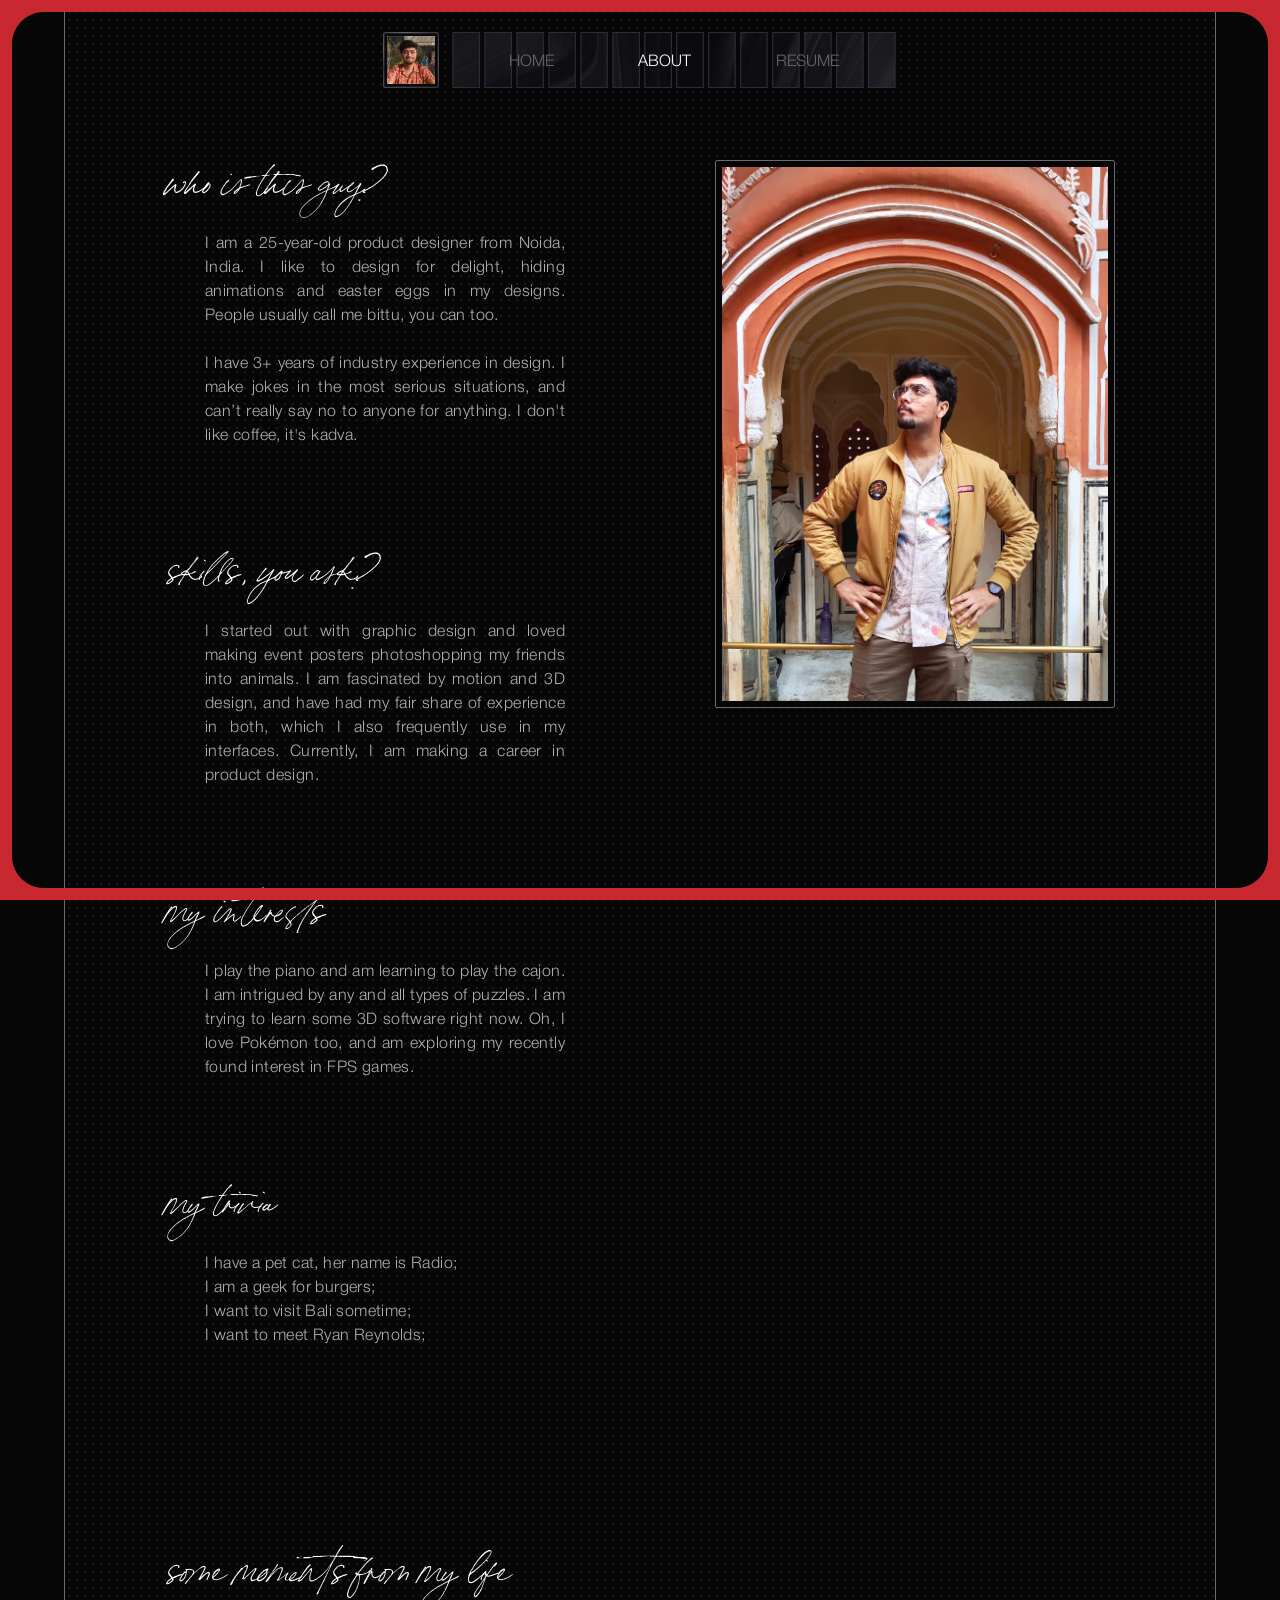
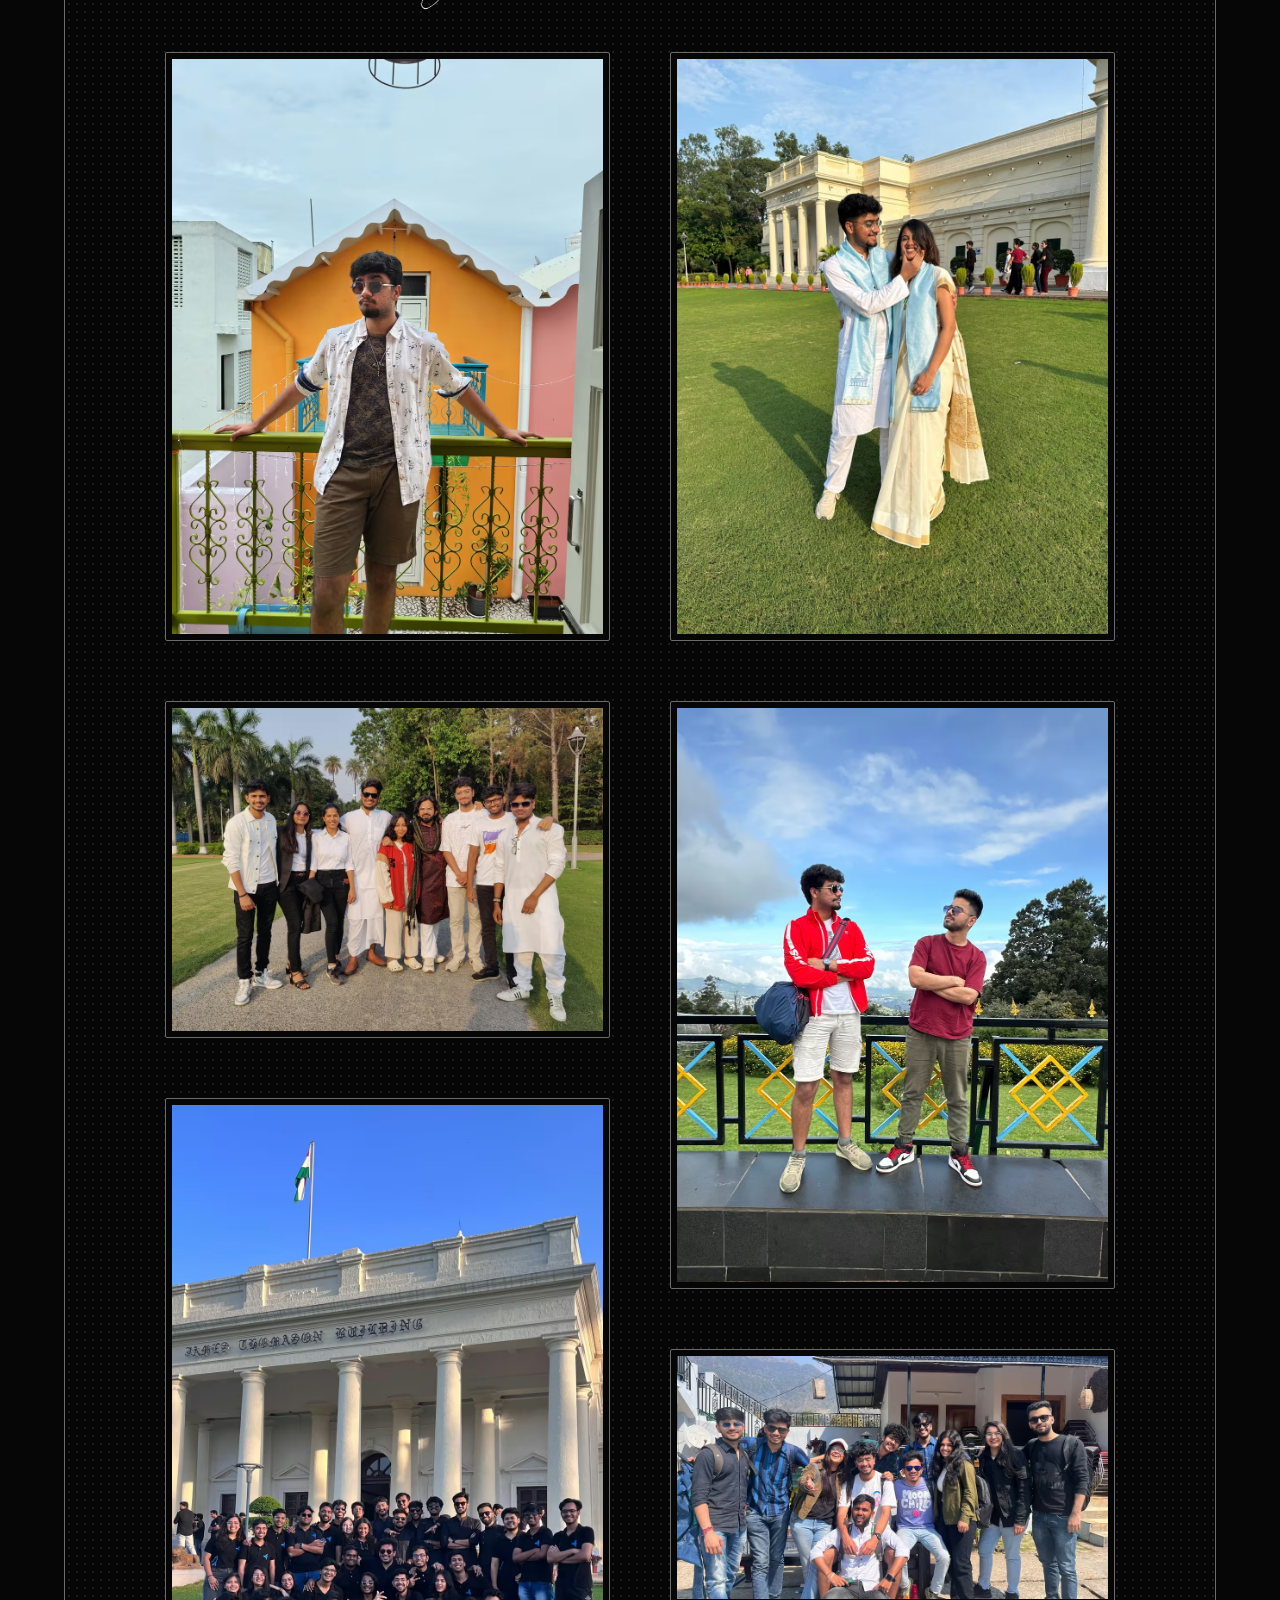
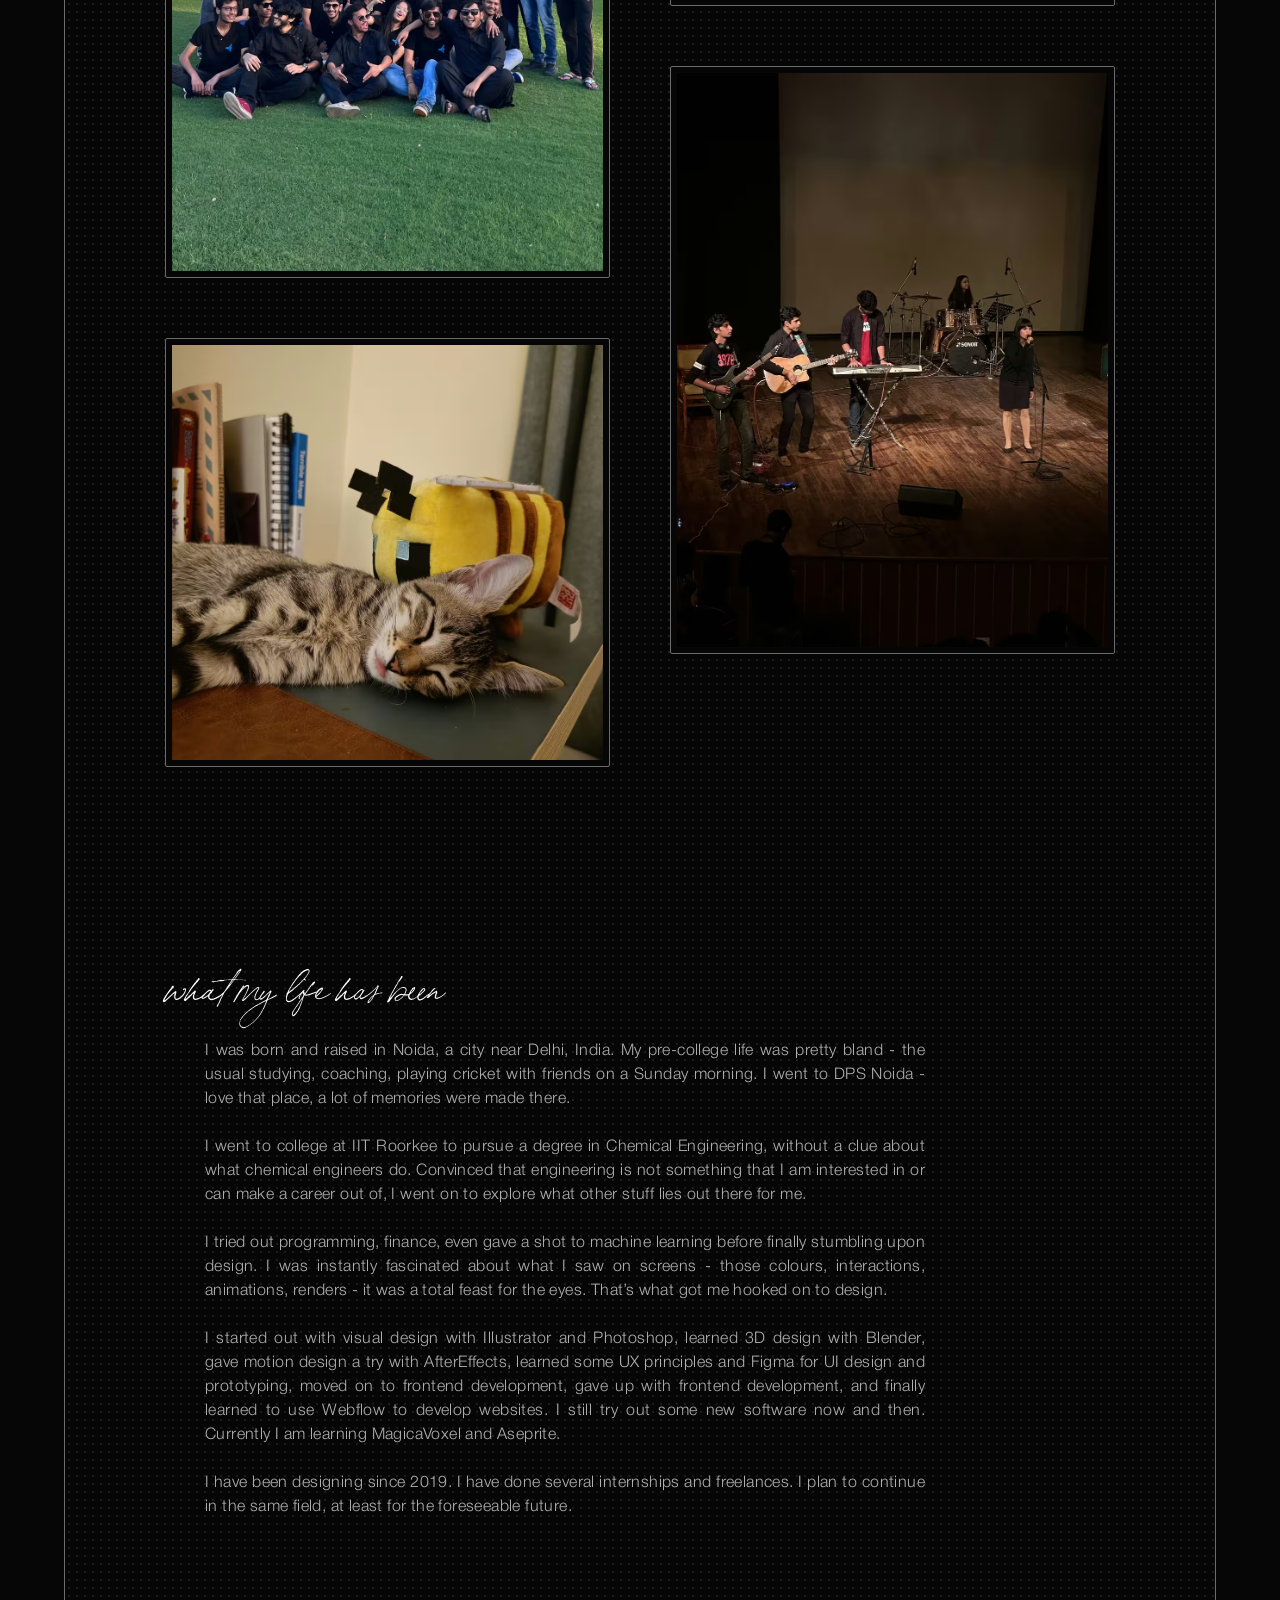
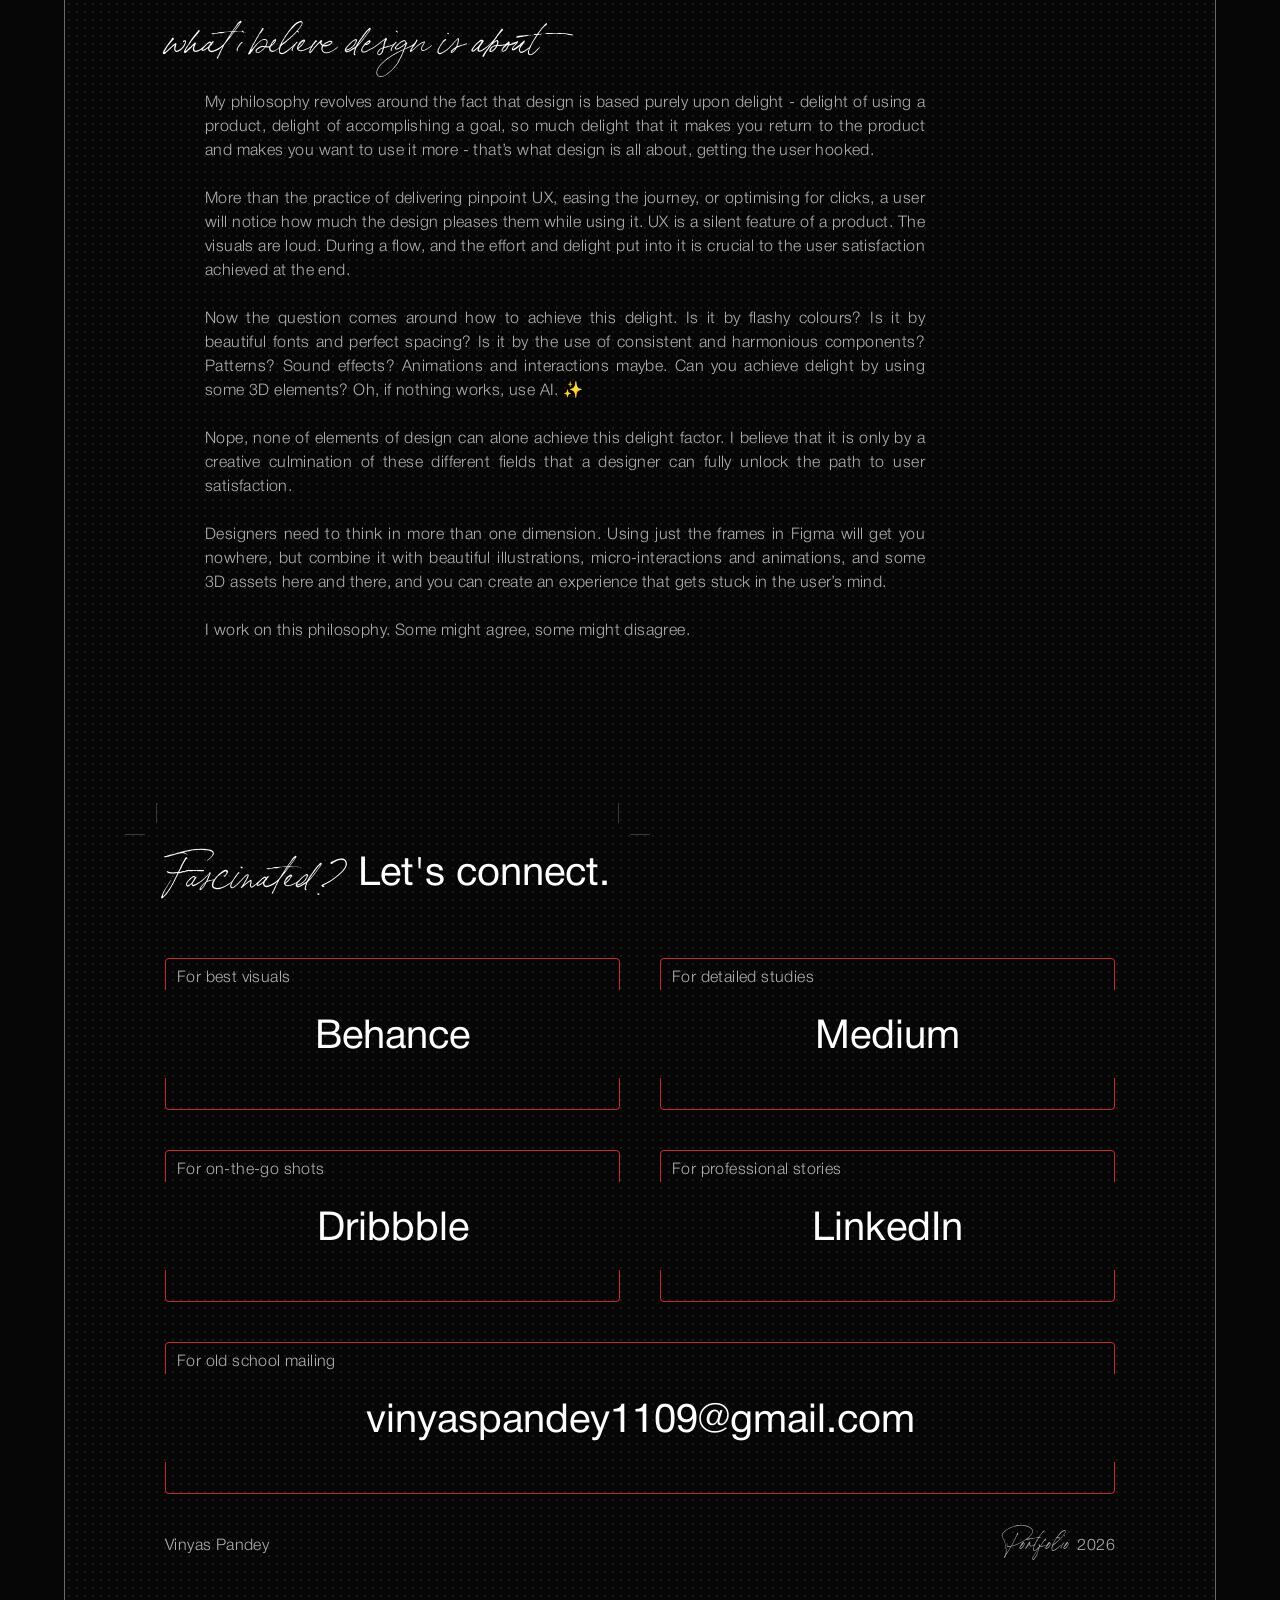
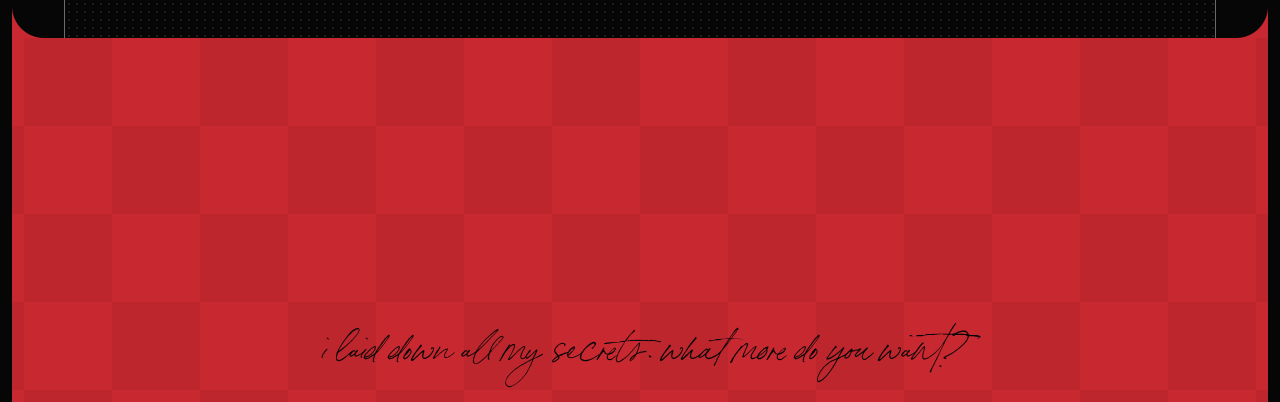
==== commit e6828396: "Build every page from one set of sources, and make content changes scale Pages now come from src/ (s" ====
--- a/about/index.html
+++ b/about/index.html
@@ -3,6 +3,7 @@
 <head>
 <meta charset="utf-8">
 <meta name="viewport" content="width=device-width, initial-scale=1, viewport-fit=cover">
+<!-- Generated by scripts/build.py from src/pages/about.html. Edit that, not this file. -->
 <title>Vinyas Pandey – About</title>
 <meta name="description" content="I am Vinyas Pandey, a product designer from Noida, India. Currently designing at Sprinto.">
 <meta property="og:type" content="website">
@@ -18,6 +19,7 @@
 <meta name="twitter:title" content="Vinyas Pandey">
 <meta name="twitter:description" content="I am Vinyas Pandey, a product designer from Noida, India. Currently designing at Sprinto.">
 <meta name="twitter:image" content="https://vinyas.me/assets/img/ui/og-image.png">
+<link rel="canonical" href="https://vinyas.me/about/">
 <link rel="icon" type="image/png" href="../assets/img/ui/favicon.png">
 <link rel="apple-touch-icon" href="../assets/img/ui/webclip.png">
 <link rel="stylesheet" href="../assets/css/site.css">
@@ -28,15 +30,15 @@
 <div class="rounded-border-top"></div><div class="rounded-border-left"></div><div class="rounded-border-right"></div><div class="rounded-border-bottom"></div>
 <div class="rounded-corner rc-tl"></div><div class="rounded-corner rc-tr"></div><div class="rounded-corner rc-bl"></div><div class="rounded-corner rc-br"></div>
 
-<!-- Navbar -->
+<!-- Navbar: the links come from "nav" in content/site.json -->
 <header class="navbar-container" id="navbarContainer">
   <nav class="navbar" aria-label="Main">
     <div class="navbar-profile-image">
       <button class="navbar-profile-images-container" id="profileStack" type="button" aria-label="Show another photo of Vinyas">
-        <img class="profile-image pi-2" data-order="3" src="../assets/img/profile/photo-4.avif" alt="">
-        <img class="profile-image pi-3" data-order="2" src="../assets/img/profile/photo-3.avif" alt="">
-        <img class="profile-image pi-4" data-order="1" src="../assets/img/profile/photo-2.avif" alt="">
-        <img class="profile-image pi-1" data-order="0" src="../assets/img/profile/photo-1.avif" alt="">
+        <img class="profile-image pi-2" data-order="3" src="../assets/img/profile/photo-4.avif" width="96" height="96" alt="">
+        <img class="profile-image pi-3" data-order="2" src="../assets/img/profile/photo-3.avif" width="96" height="96" alt="">
+        <img class="profile-image pi-4" data-order="1" src="../assets/img/profile/photo-2.avif" width="96" height="96" alt="">
+        <img class="profile-image pi-1" data-order="0" src="../assets/img/profile/photo-1.avif" width="96" height="96" alt="">
       </button>
     </div>
     <div class="navbar-controls">
@@ -56,7 +58,7 @@
     <div class="about-hero-content-blocks">
       <div class="about-content-block">
         <h1 class="bon-vivant-style">who is this guy?</h1>
-        <div class="content-container"><p class="about-content-paragraph">I am a 23-year-old product designer from Noida, India. I like to design for delight, hiding animations and easter eggs in my designs. People usually call me bittu, you can too.<br><br>I have 3+ years of industry experience in design. I make jokes in the most serious situations, and can’t really say no to anyone for anything. I don't like coffee, it's kadva.</p></div>
+        <div class="content-container"><p class="about-content-paragraph">I am a 25-year-old product designer from Noida, India. I like to design for delight, hiding animations and easter eggs in my designs. People usually call me bittu, you can too.<br><br>I have 3+ years of industry experience in design. I make jokes in the most serious situations, and can’t really say no to anyone for anything. I don't like coffee, it's kadva.</p></div>
       </div>
       <div class="about-content-block">
         <h1 class="bon-vivant-style">skills, you ask?</h1>
@@ -64,7 +66,7 @@
       </div>
       <div class="about-content-block">
         <h1 class="bon-vivant-style">my interests</h1>
-        <div class="content-container"><p class="about-content-paragraph">I play the piano and learning to play the cajon. I am intrigued by any and all types of puzzles. I am trying to learn some 3D software right now. Oh, I love Pokemon too, and am exploring my recently found interest in FPS games.</p></div>
+        <div class="content-container"><p class="about-content-paragraph">I play the piano and am learning to play the cajon. I am intrigued by any and all types of puzzles. I am trying to learn some 3D software right now. Oh, I love Pokémon too, and am exploring my recently found interest in FPS games.</p></div>
       </div>
       <div class="about-content-block">
         <h1 class="bon-vivant-style">my trivia</h1>
@@ -85,7 +87,7 @@
       <div class="life-and-philosophy-content-blocks">
       <div class="about-content-block">
         <h1 class="bon-vivant-style">what my life has been</h1>
-        <div class="content-container"><p class="about-content-paragraph">I was born and raised in Noida, a city near Delhi, India. My pre-college life was pretty bland - the usual studying, coaching, playing cricket with friends on a Sunday morning. I went to DPS Noida - love that place, a lot of memories were made there.<br><br>I went to college at IIT Roorkee to pursue a degree in Chemical Engineering, without a clue about what chemical engineers do. Convinced that engineering not something that I am interested in or can make a career out of, I went on to explore what other stuff lies out there for me.<br><br>I tried out programming, finance, even gave a shot to machine learning before finally stumbling upon design. I was instantly fascinated about what I saw on screens - those colours, interactions, animations, renders - it was a total feast for the eyes. That’s what got me hooked on to design.<br><br>I started out with visual design with Illustrator and Photoshop, learned 3D design with Blender, gave  motion design a try with AfterEffects, learned some UX principles and Figma for UI design and prototyping, moved on to frontend development, gave up with frontend development, and finally learned to use Webflow to develop websites. I still try out some new software now and then. Currently I am learning MagicaVoxel and Aseprite.<br><br>I have been designing since 2019. I have done several internships and freelances. I plan to continue in the same field, at least for the foreseeable future.<br></p></div>
+        <div class="content-container"><p class="about-content-paragraph">I was born and raised in Noida, a city near Delhi, India. My pre-college life was pretty bland - the usual studying, coaching, playing cricket with friends on a Sunday morning. I went to DPS Noida - love that place, a lot of memories were made there.<br><br>I went to college at IIT Roorkee to pursue a degree in Chemical Engineering, without a clue about what chemical engineers do. Convinced that engineering is not something that I am interested in or can make a career out of, I went on to explore what other stuff lies out there for me.<br><br>I tried out programming, finance, even gave a shot to machine learning before finally stumbling upon design. I was instantly fascinated about what I saw on screens - those colours, interactions, animations, renders - it was a total feast for the eyes. That’s what got me hooked on to design.<br><br>I started out with visual design with Illustrator and Photoshop, learned 3D design with Blender, gave  motion design a try with AfterEffects, learned some UX principles and Figma for UI design and prototyping, moved on to frontend development, gave up with frontend development, and finally learned to use Webflow to develop websites. I still try out some new software now and then. Currently I am learning MagicaVoxel and Aseprite.<br><br>I have been designing since 2019. I have done several internships and freelances. I plan to continue in the same field, at least for the foreseeable future.<br></p></div>
       </div>
       <div class="about-content-block">
         <h1 class="bon-vivant-style">what i believe design is about</h1>
@@ -94,16 +96,18 @@
       </div>
     </section>
 
-  <!-- Footer -->
+  <!-- Footer: the links come from "links" in content/site.json -->
   <footer class="footer-container">
     <div class="footer-header-text">
       <h1 class="footer-heading"><span class="bon-vivant-style">Fascinated ?</span> &nbsp;Let's connect.</h1>
       <span class="crop-mark crop-mark-top-right"></span><span class="crop-mark crop-mark-top-left"></span>
     </div>
-    <div class="footer-actions-row" id="footerRows"></div>
+    <div class="footer-actions-row"><a class="footer-action" href="https://www.behance.net/vinyaspandey" target="_blank" rel="noopener"><div class="footer-action-bracket" aria-hidden="true"><span class="bracket-edge"></span><span class="footer-edge-base"></span><span class="bracket-edge right"></span></div><div class="footer-action-title-container"><h1 class="footer-action-title">Behance</h1><div class="footer-action-underline-container"><div class="footer-action-underline"></div></div></div><div class="footer-action-bracket bottom" aria-hidden="true"><span class="bracket-edge bottom"></span><span class="footer-edge-base bottom"></span><span class="bracket-edge right bottom"></span></div><p class="footer-action-subtitle">For best visuals</p></a><a class="footer-action" href="https://medium.com/@vinyaspandey" target="_blank" rel="noopener"><div class="footer-action-bracket" aria-hidden="true"><span class="bracket-edge"></span><span class="footer-edge-base"></span><span class="bracket-edge right"></span></div><div class="footer-action-title-container"><h1 class="footer-action-title">Medium</h1><div class="footer-action-underline-container"><div class="footer-action-underline"></div></div></div><div class="footer-action-bracket bottom" aria-hidden="true"><span class="bracket-edge bottom"></span><span class="footer-edge-base bottom"></span><span class="bracket-edge right bottom"></span></div><p class="footer-action-subtitle">For detailed studies</p></a></div>
+    <div class="footer-actions-row"><a class="footer-action" href="https://dribbble.com/bittu911" target="_blank" rel="noopener"><div class="footer-action-bracket" aria-hidden="true"><span class="bracket-edge"></span><span class="footer-edge-base"></span><span class="bracket-edge right"></span></div><div class="footer-action-title-container"><h1 class="footer-action-title">Dribbble</h1><div class="footer-action-underline-container"><div class="footer-action-underline"></div></div></div><div class="footer-action-bracket bottom" aria-hidden="true"><span class="bracket-edge bottom"></span><span class="footer-edge-base bottom"></span><span class="bracket-edge right bottom"></span></div><p class="footer-action-subtitle">For on-the-go shots</p></a><a class="footer-action" href="https://www.linkedin.com/in/vinyaspandey1109/" target="_blank" rel="noopener"><div class="footer-action-bracket" aria-hidden="true"><span class="bracket-edge"></span><span class="footer-edge-base"></span><span class="bracket-edge right"></span></div><div class="footer-action-title-container"><h1 class="footer-action-title">LinkedIn</h1><div class="footer-action-underline-container"><div class="footer-action-underline"></div></div></div><div class="footer-action-bracket bottom" aria-hidden="true"><span class="bracket-edge bottom"></span><span class="footer-edge-base bottom"></span><span class="bracket-edge right bottom"></span></div><p class="footer-action-subtitle">For professional stories</p></a></div>
+    <div class="footer-actions-row mailing"><a class="footer-action" href="mailto:vinyaspandey1109@gmail.com?subject=%F0%9F%91%8B%F0%9F%8F%BB%20Hey%20there!%20Let&#x27;s%20get%20on%20a%20call%3F"><div class="footer-action-bracket" aria-hidden="true"><span class="bracket-edge"></span><span class="footer-edge-base"></span><span class="bracket-edge right"></span></div><div class="footer-action-title-container"><h1 class="footer-action-title">vinyaspandey1109@gmail.com</h1><div class="footer-action-underline-container"><div class="footer-action-underline"></div></div></div><div class="footer-action-bracket bottom" aria-hidden="true"><span class="bracket-edge bottom"></span><span class="footer-edge-base bottom"></span><span class="bracket-edge right bottom"></span></div><p class="footer-action-subtitle">For old school mailing</p></a></div>
     <div class="last-signature-container">
       <p>Vinyas Pandey</p>
-      <div class="footer-signature-right"><p class="paragraph-bon-vivant-style">Portfolio</p><p>2025</p></div>
+      <div class="footer-signature-right"><p class="paragraph-bon-vivant-style">Portfolio</p><p>2026</p></div>
     </div>
   </footer>
 </main>
--- a/assets/css/site.css
+++ b/assets/css/site.css
@@ -130,8 +130,9 @@
 .handle-box-decor.top-right{ top:-8px; right:-8px; } .handle-box-decor.bottom-right{ bottom:-8px; right:-8px; }
 .logos-carousel-container{ position:relative; align-self:stretch; margin-top:8px; padding:64px 0; overflow:hidden; }
 .logos-carousel{ position:relative; width:100%; display:flex; align-items:center; }
-/* One row of logos, repeated twice so the loop is seamless; the trailing padding equals the gap */
-.logos-image{ position:relative; flex:none; display:flex; align-items:center; gap:44px; padding-right:44px; height:48px; animation:logos 19.4s linear infinite; animation-play-state:paused; }
+/* One row of logos, repeated so the loop is seamless; the trailing padding equals the gap.
+   --logos-duration is set by scripts/build.py from the row's width, so the speed stays the same as logos are added. */
+.logos-image{ position:relative; flex:none; display:flex; align-items:center; gap:44px; padding-right:44px; height:48px; animation:logos var(--logos-duration, 19.4s) linear infinite; animation-play-state:paused; }
 .logo{ flex:none; width:auto; max-width:none; height:var(--h); }
 .logos-carousel.playing .logos-image{ animation-play-state:running; }
 
@@ -139,7 +140,8 @@
 
 /* ---------- Projects ---------- */
 .projects-title-container{ position:relative; padding:200px 100px 160px; }
-.work-container{ position:relative; display:flex; flex-flow:column; align-items:stretch; height:500vh; }
+/* Scroll length of the sideways carousel: one screen, plus 80vh for each card after the first (--cards is set by the build) */
+.work-container{ position:relative; display:flex; flex-flow:column; align-items:stretch; height:calc(100vh + (var(--cards, 6) - 1) * 80vh); }
 .work-carousel-sticky-container{ position:sticky; top:0; height:100vh; display:flex; justify-content:center; align-items:center; }
 .work-carousel-container{ position:relative; overflow:hidden; margin:0 -60px; width:calc(100% + 120px); }
 .zig-zag{ position:absolute; z-index:1; top:0; bottom:0; left:0; width:41px; background:url("../img/ui/carousel-zigzag.png") 0 0/41px auto repeat-y; pointer-events:none; }
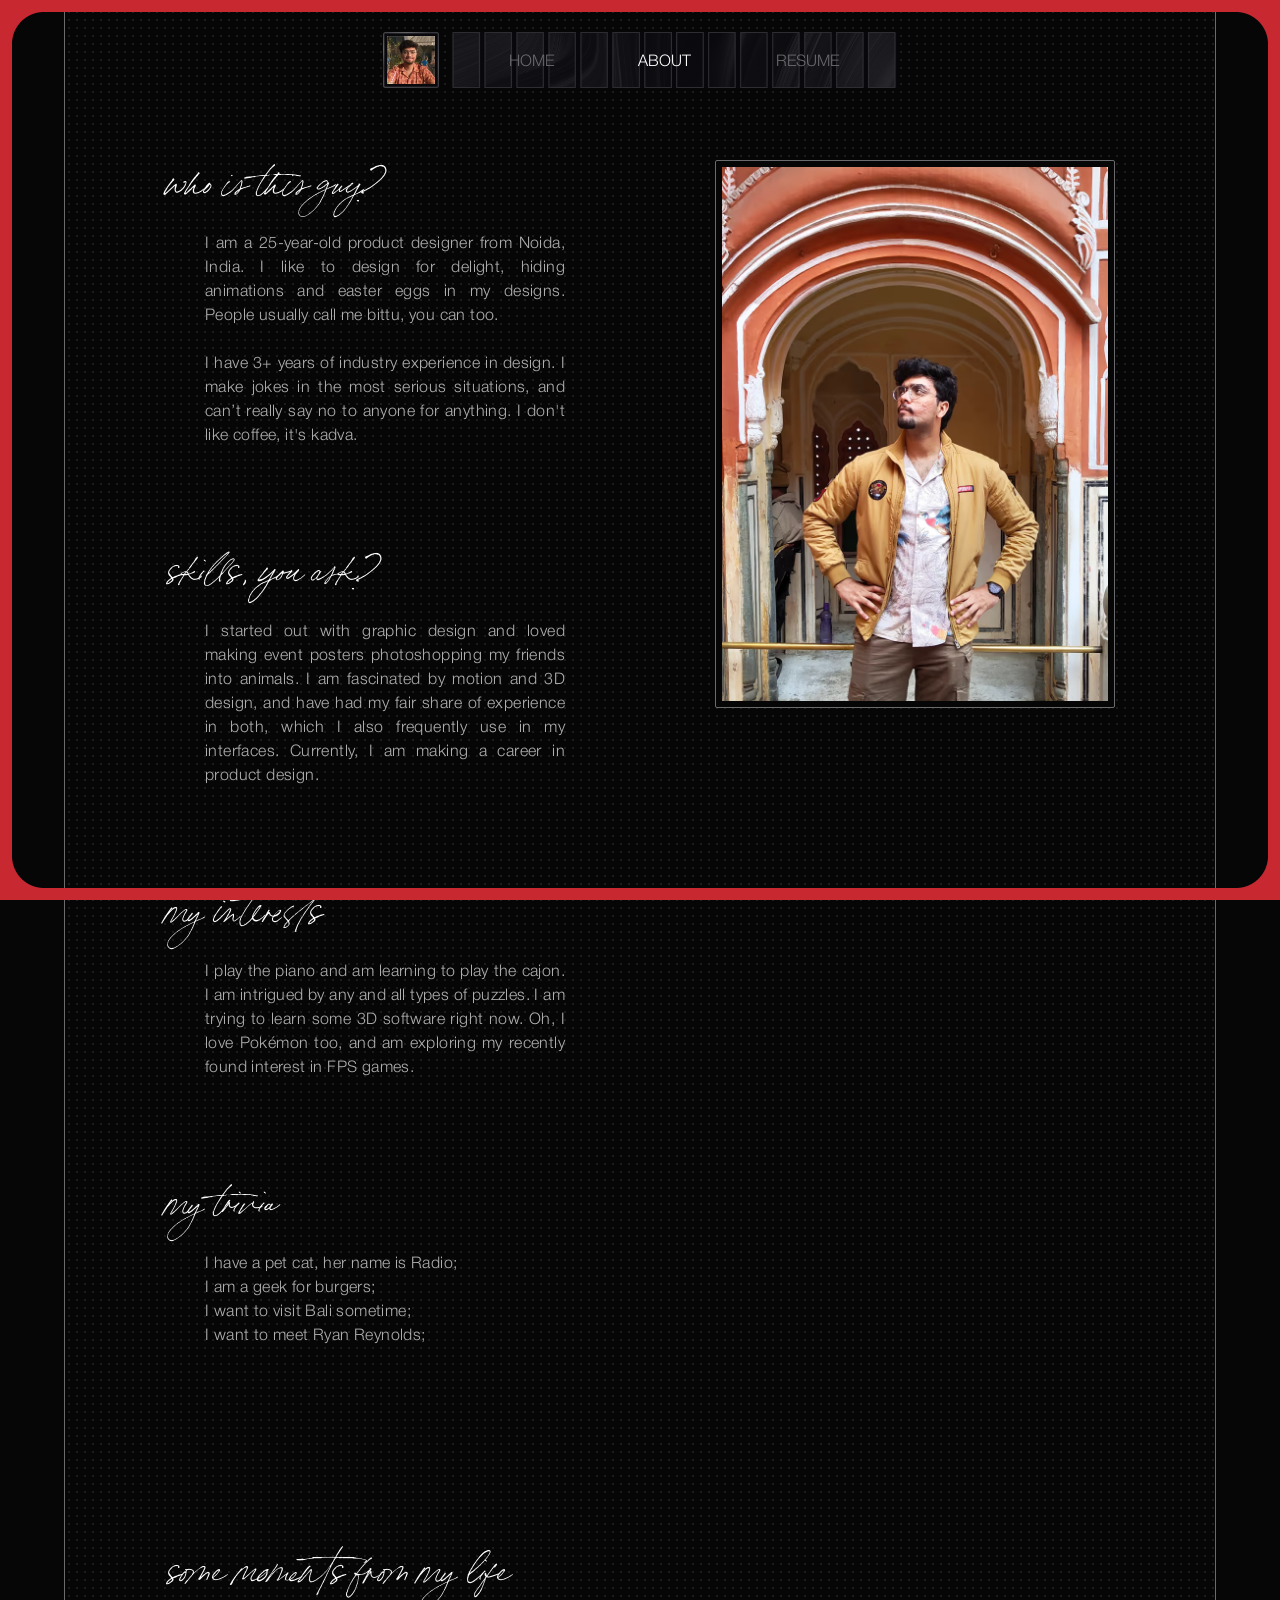
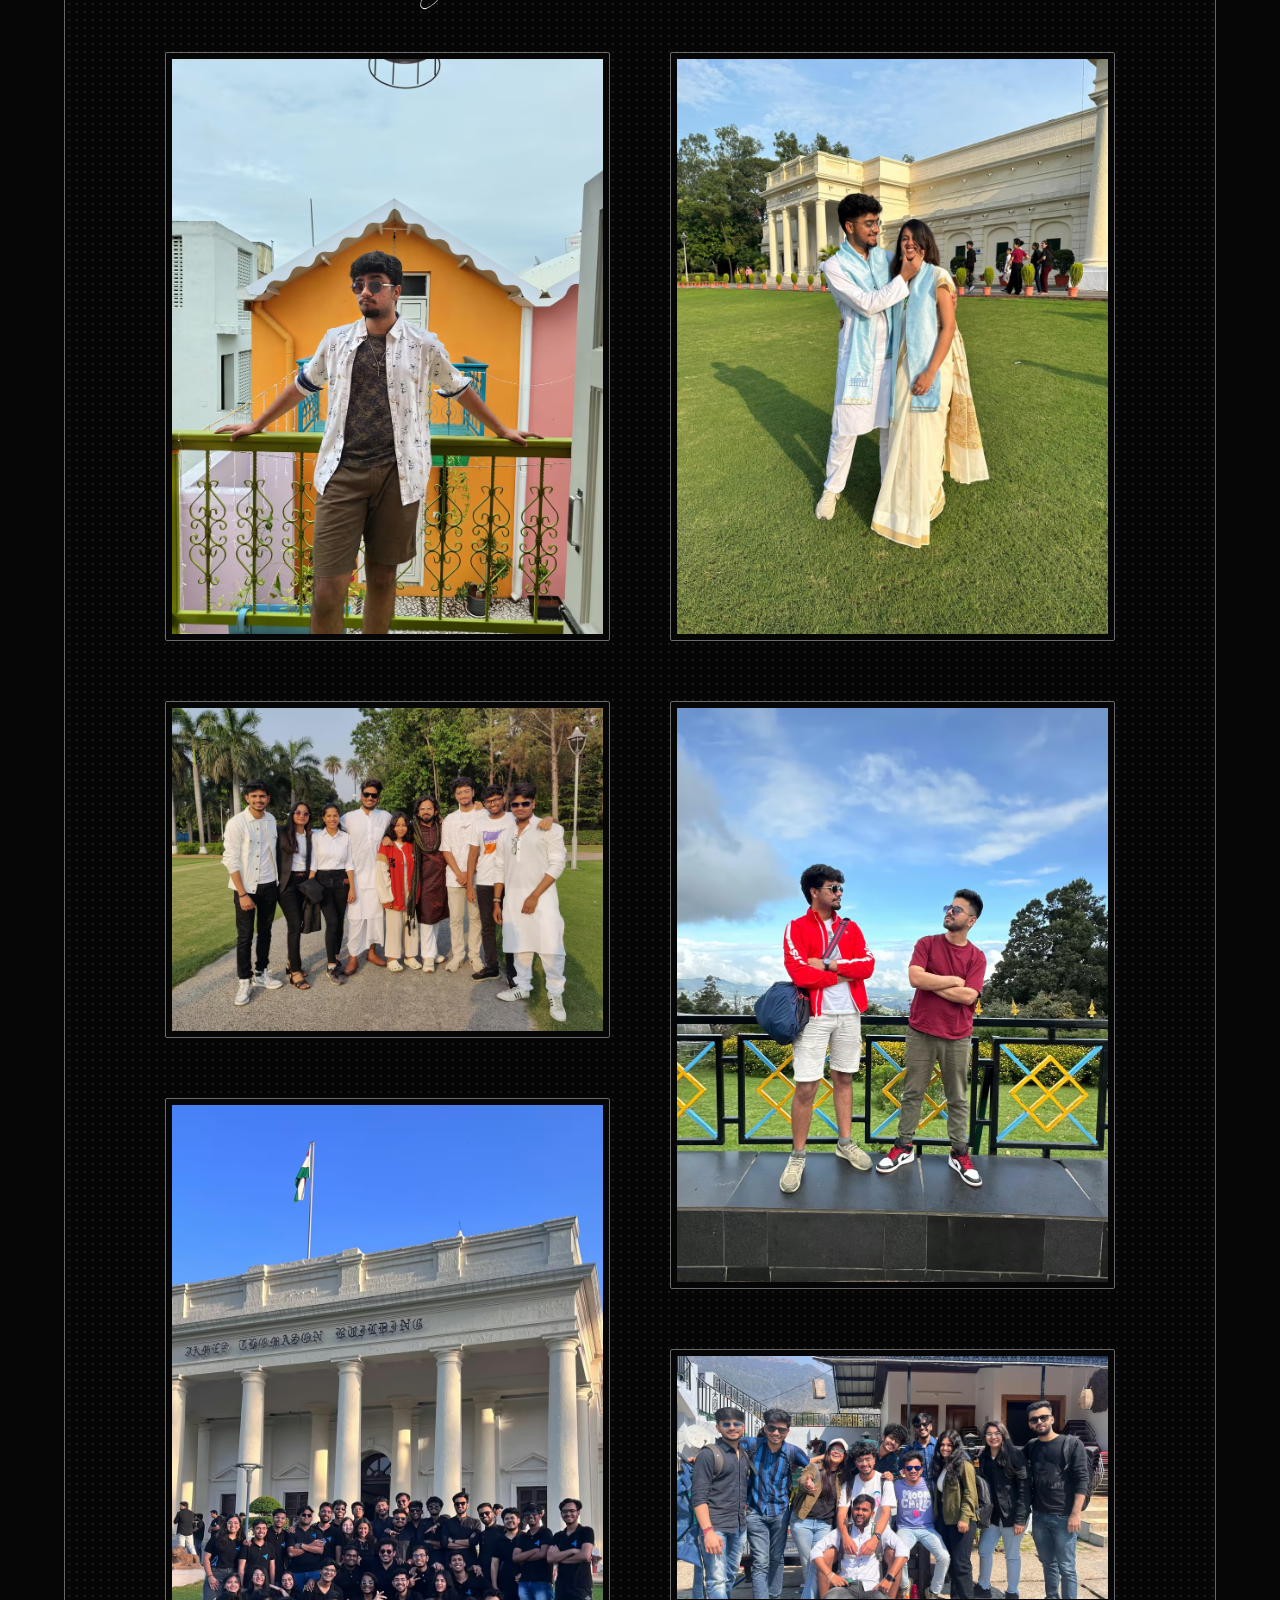
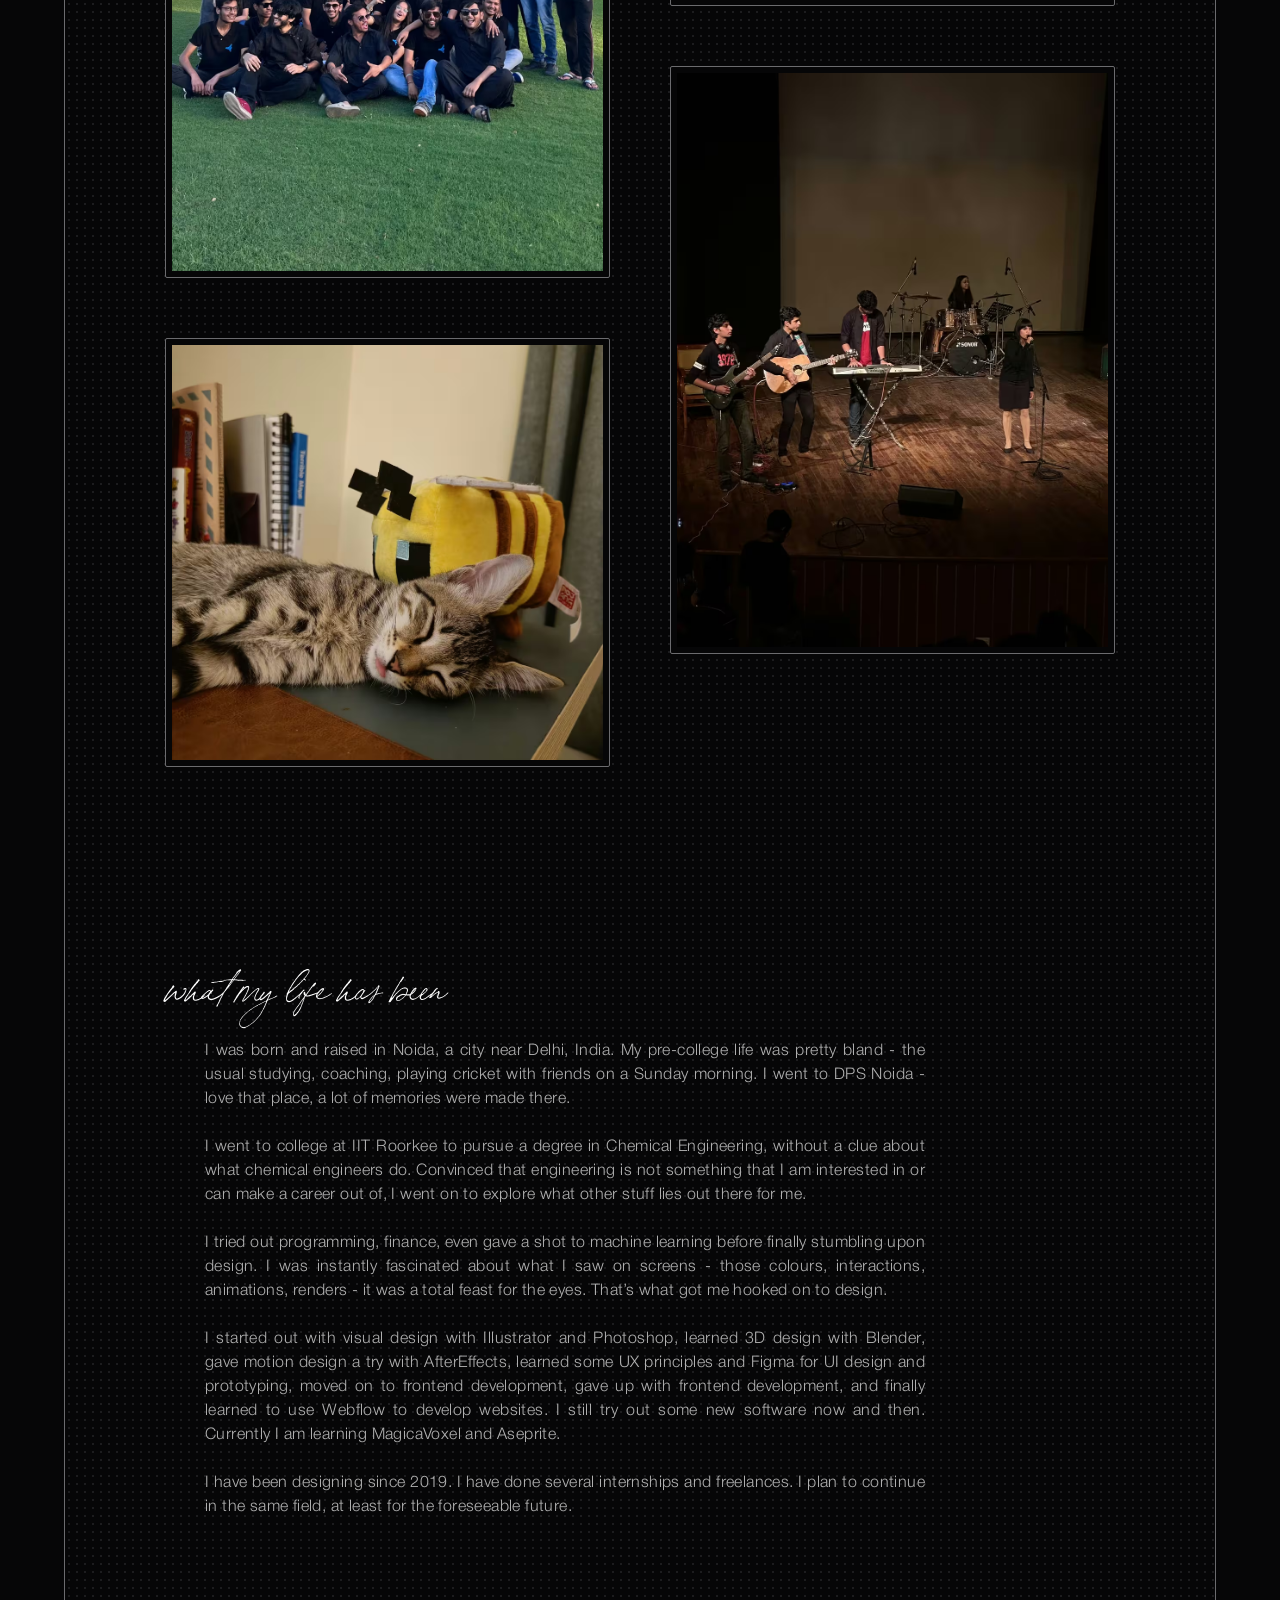
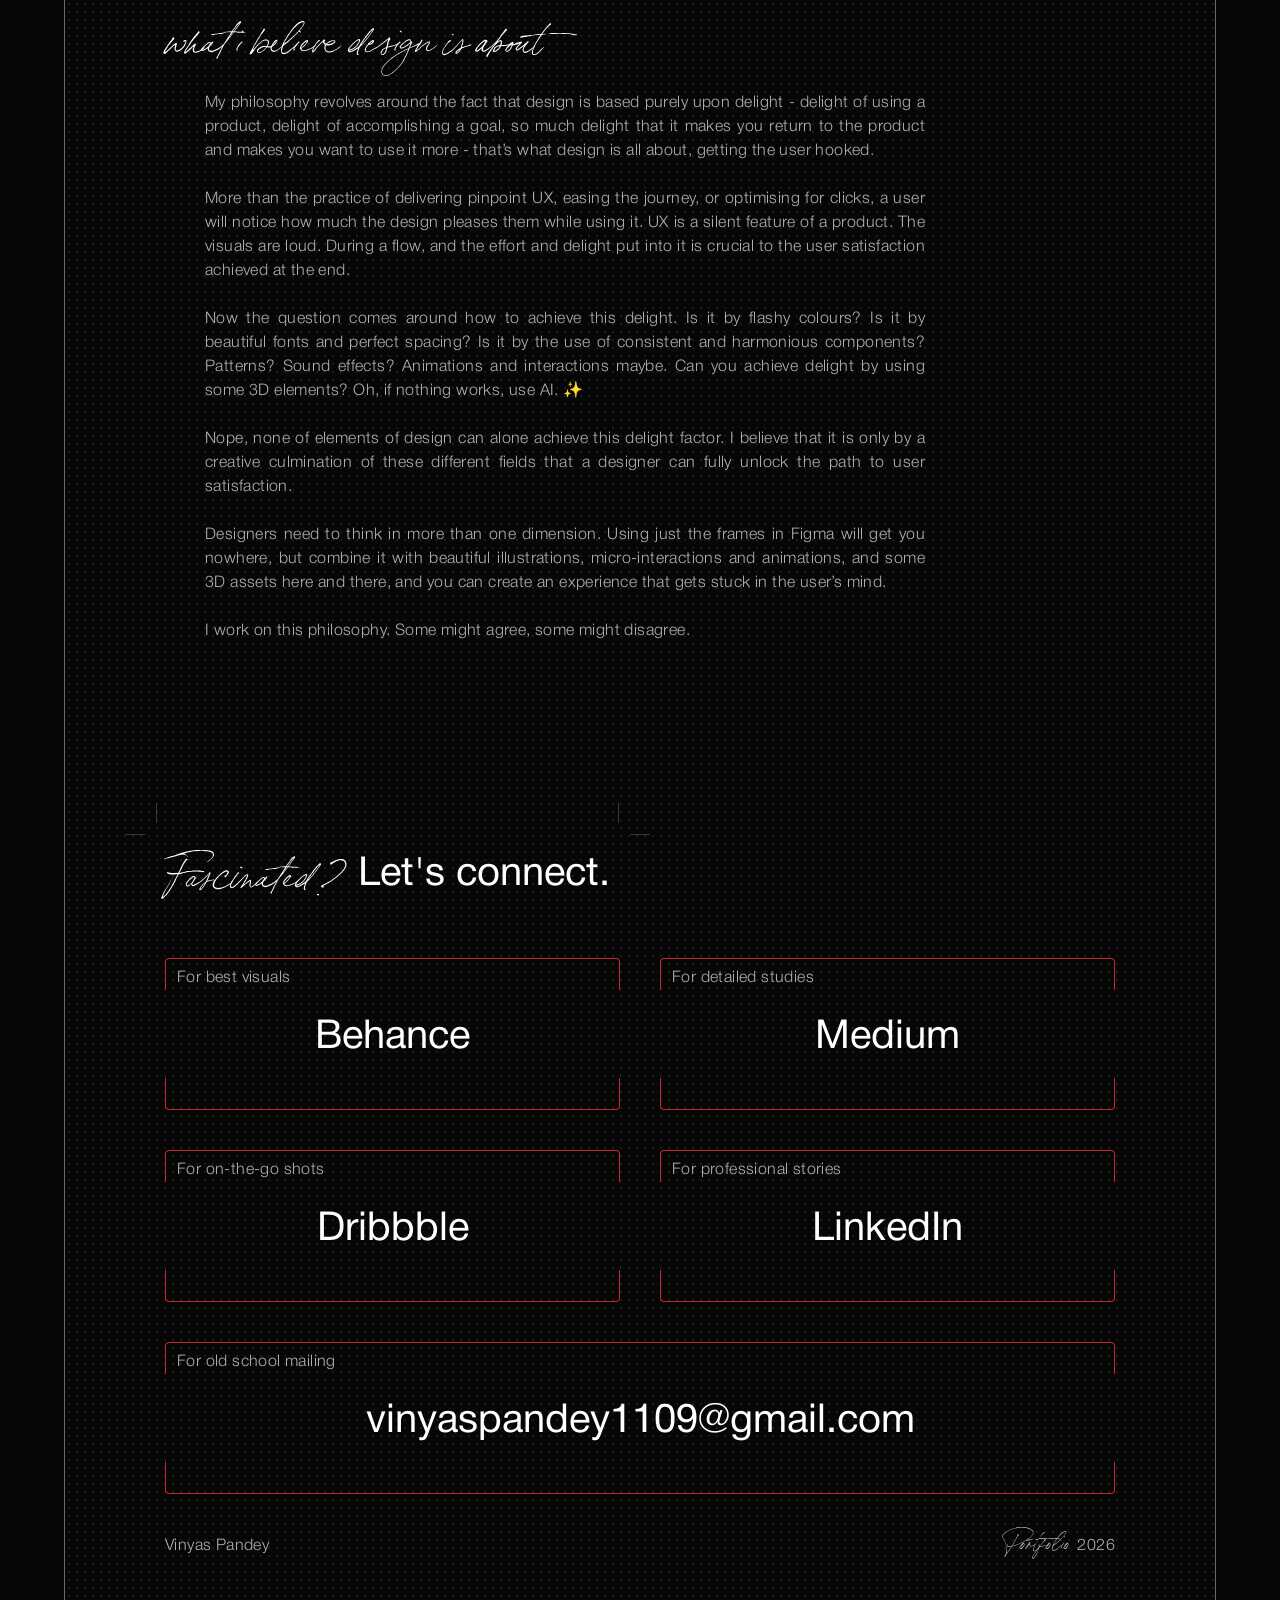
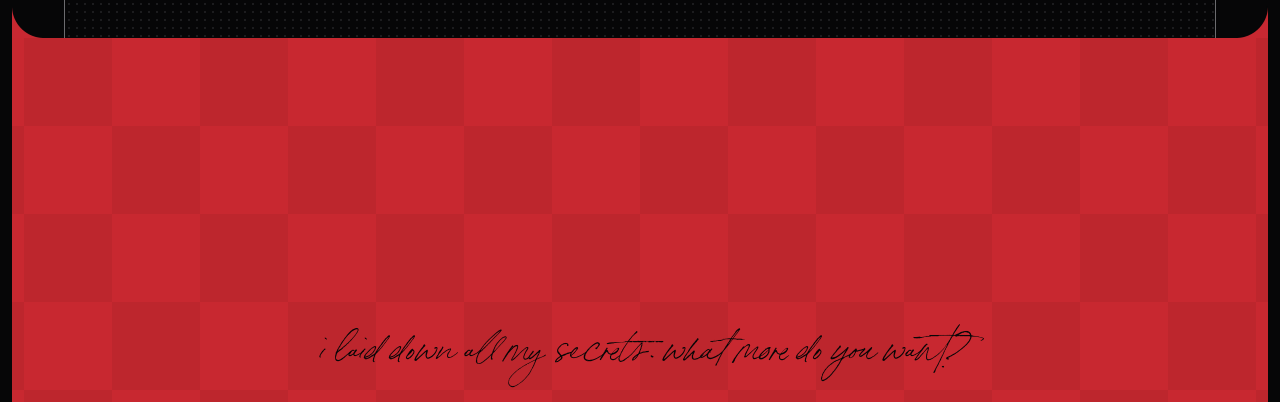
==== commit 037cb197: "Subset Bon Vivant to Basic Latin without hinting, and preload it and Helvetica Roman Keeps the liga " ====
--- a/about/index.html
+++ b/about/index.html
@@ -22,6 +22,8 @@
 <link rel="canonical" href="https://vinyas.me/about/">
 <link rel="icon" type="image/png" href="../assets/img/ui/favicon.png">
 <link rel="apple-touch-icon" href="../assets/img/ui/webclip.png">
+<link rel="preload" href="../assets/fonts/bon-vivant.woff2" as="font" type="font/woff2" crossorigin>
+<link rel="preload" href="../assets/fonts/helvetica-neue-roman.woff2" as="font" type="font/woff2" crossorigin>
 <link rel="stylesheet" href="../assets/css/site.css">
 </head>
 <body>
--- a/assets/css/site.css
+++ b/assets/css/site.css
@@ -381,7 +381,7 @@
 .project-metric{ flex:1; }
 .testimonial-bottom-content.project-metric-body{ gap:2px; }
 
-/* Rich text (the Process / Final solution / Extras columns of content/projects.csv) */
+/* Rich text (the # Process, # Final solution and # Extras sections of content/projects/<slug>/index.md) */
 .rich-text::before,.rich-text::after{ content:""; display:table; }
 .rich-text::after{ clear:both; }
 .rich-text h3{ color:var(--primary); margin:0; font-size:28px; font-weight:400; line-height:40px; }
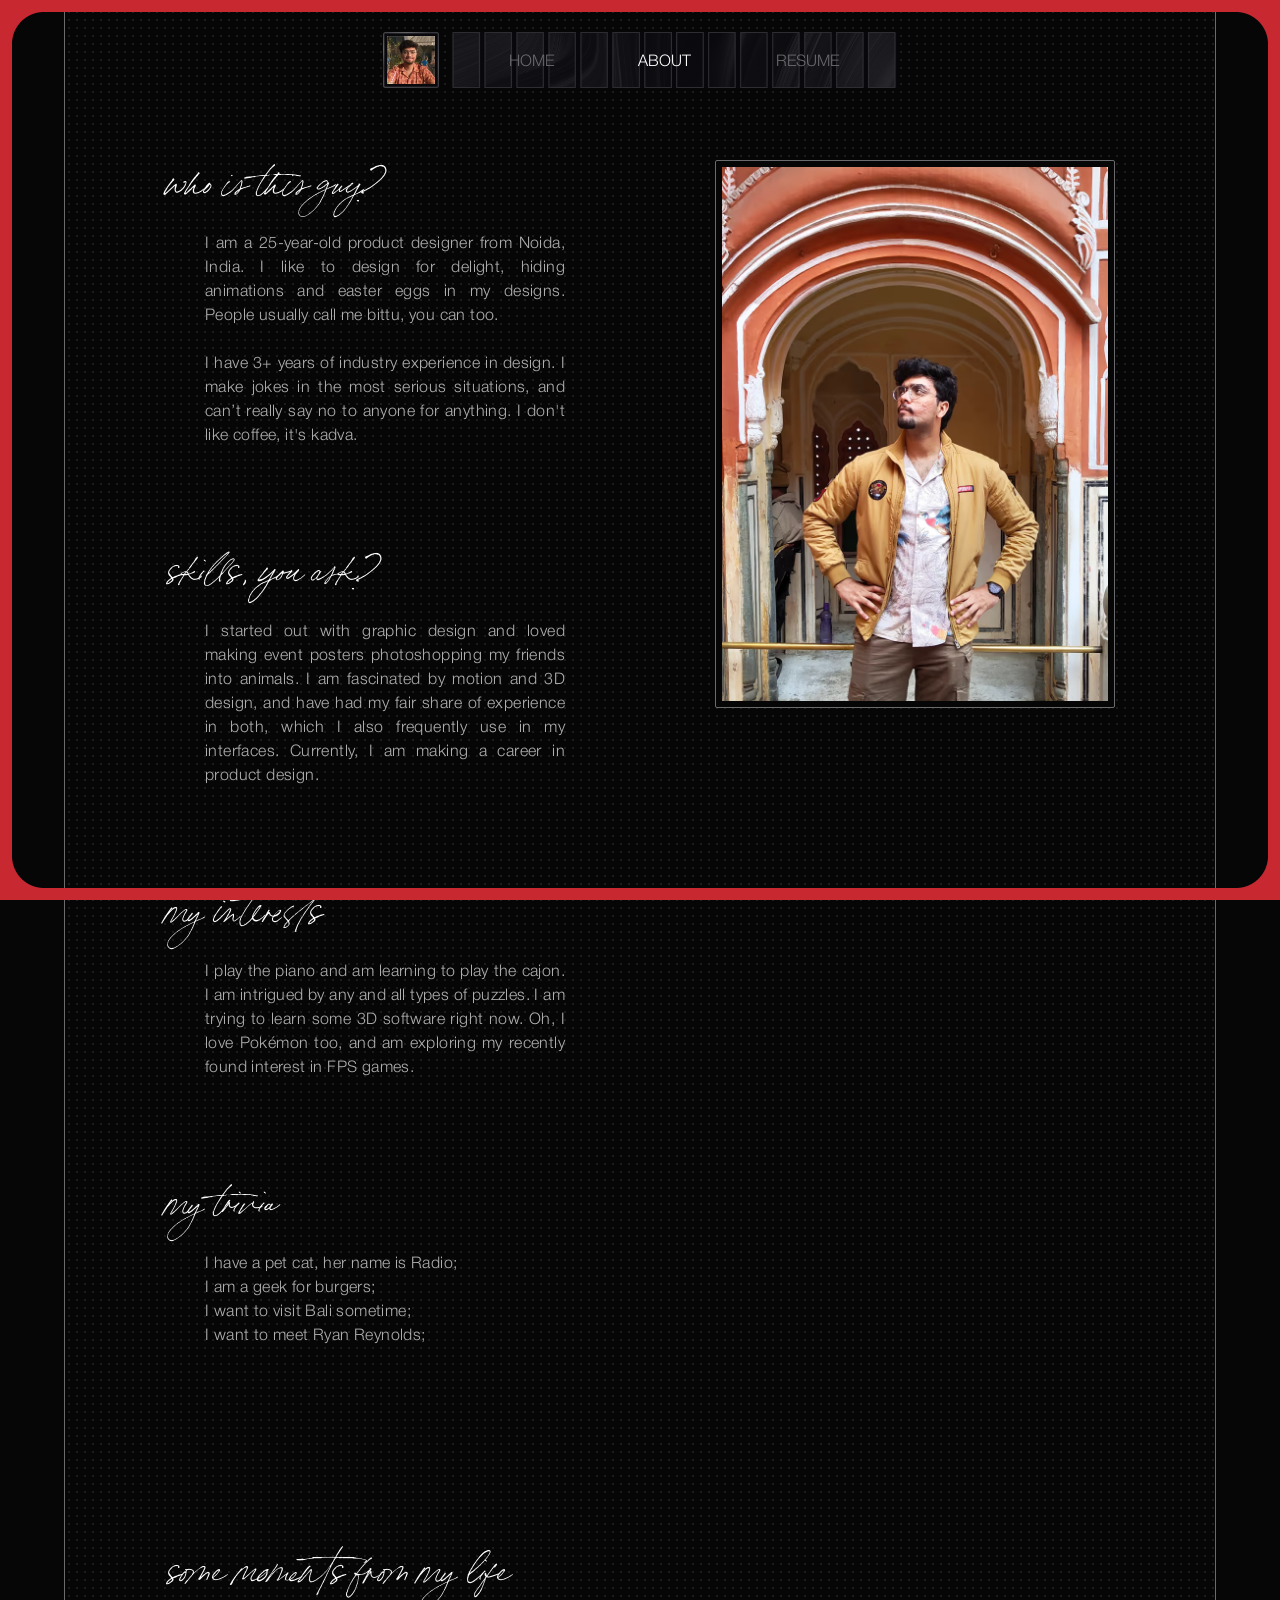
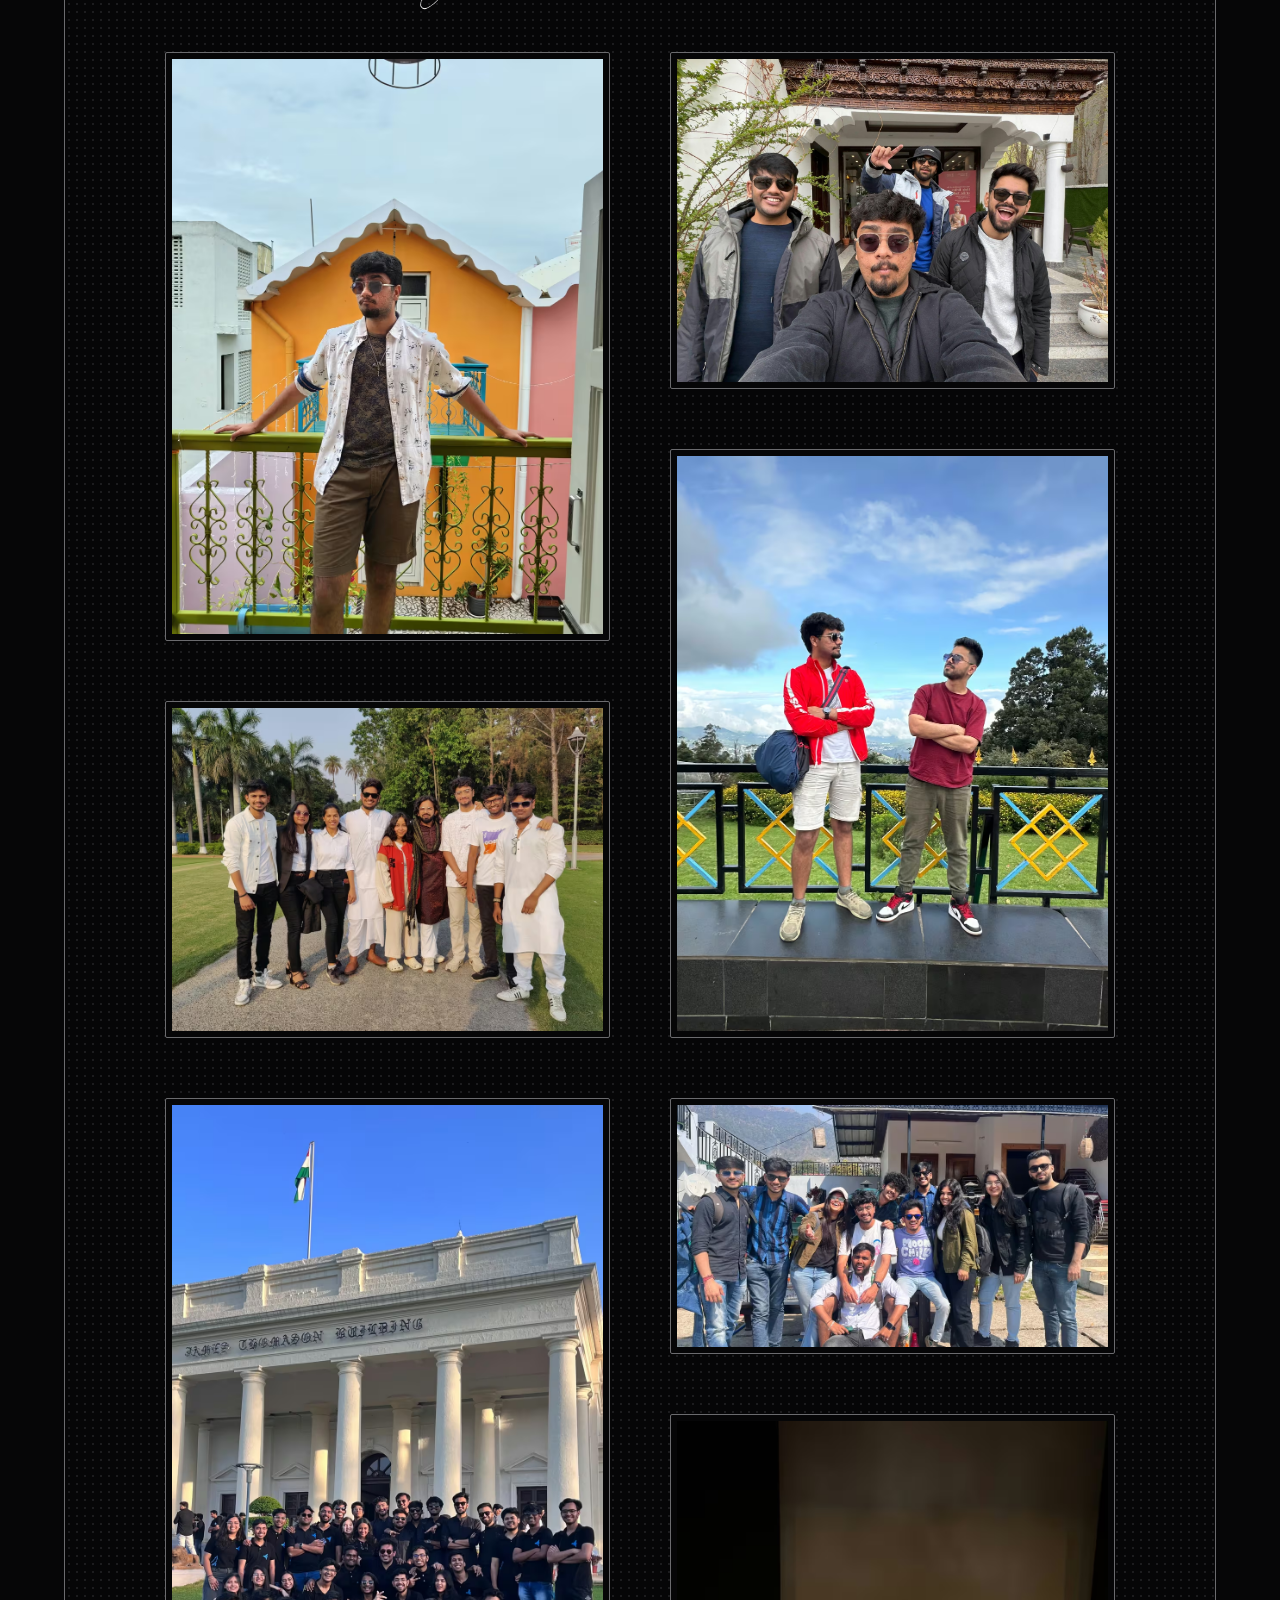
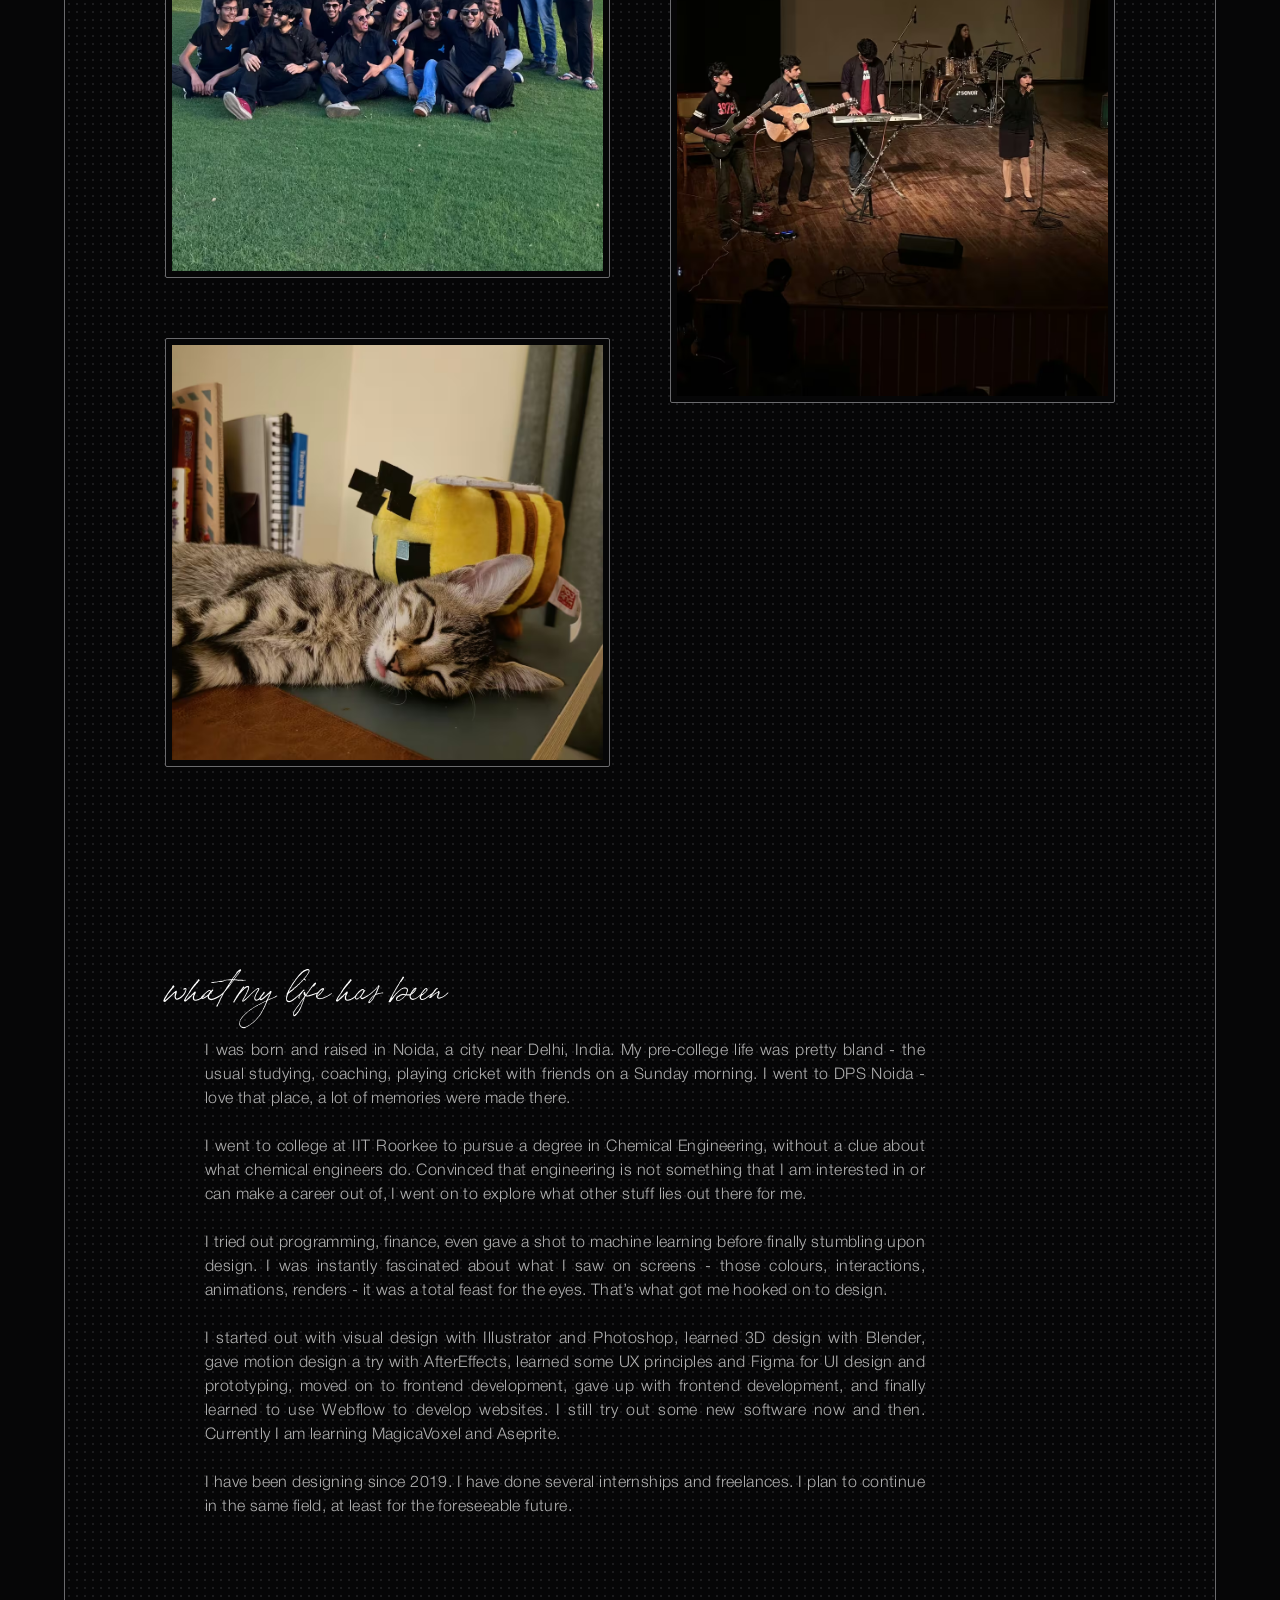
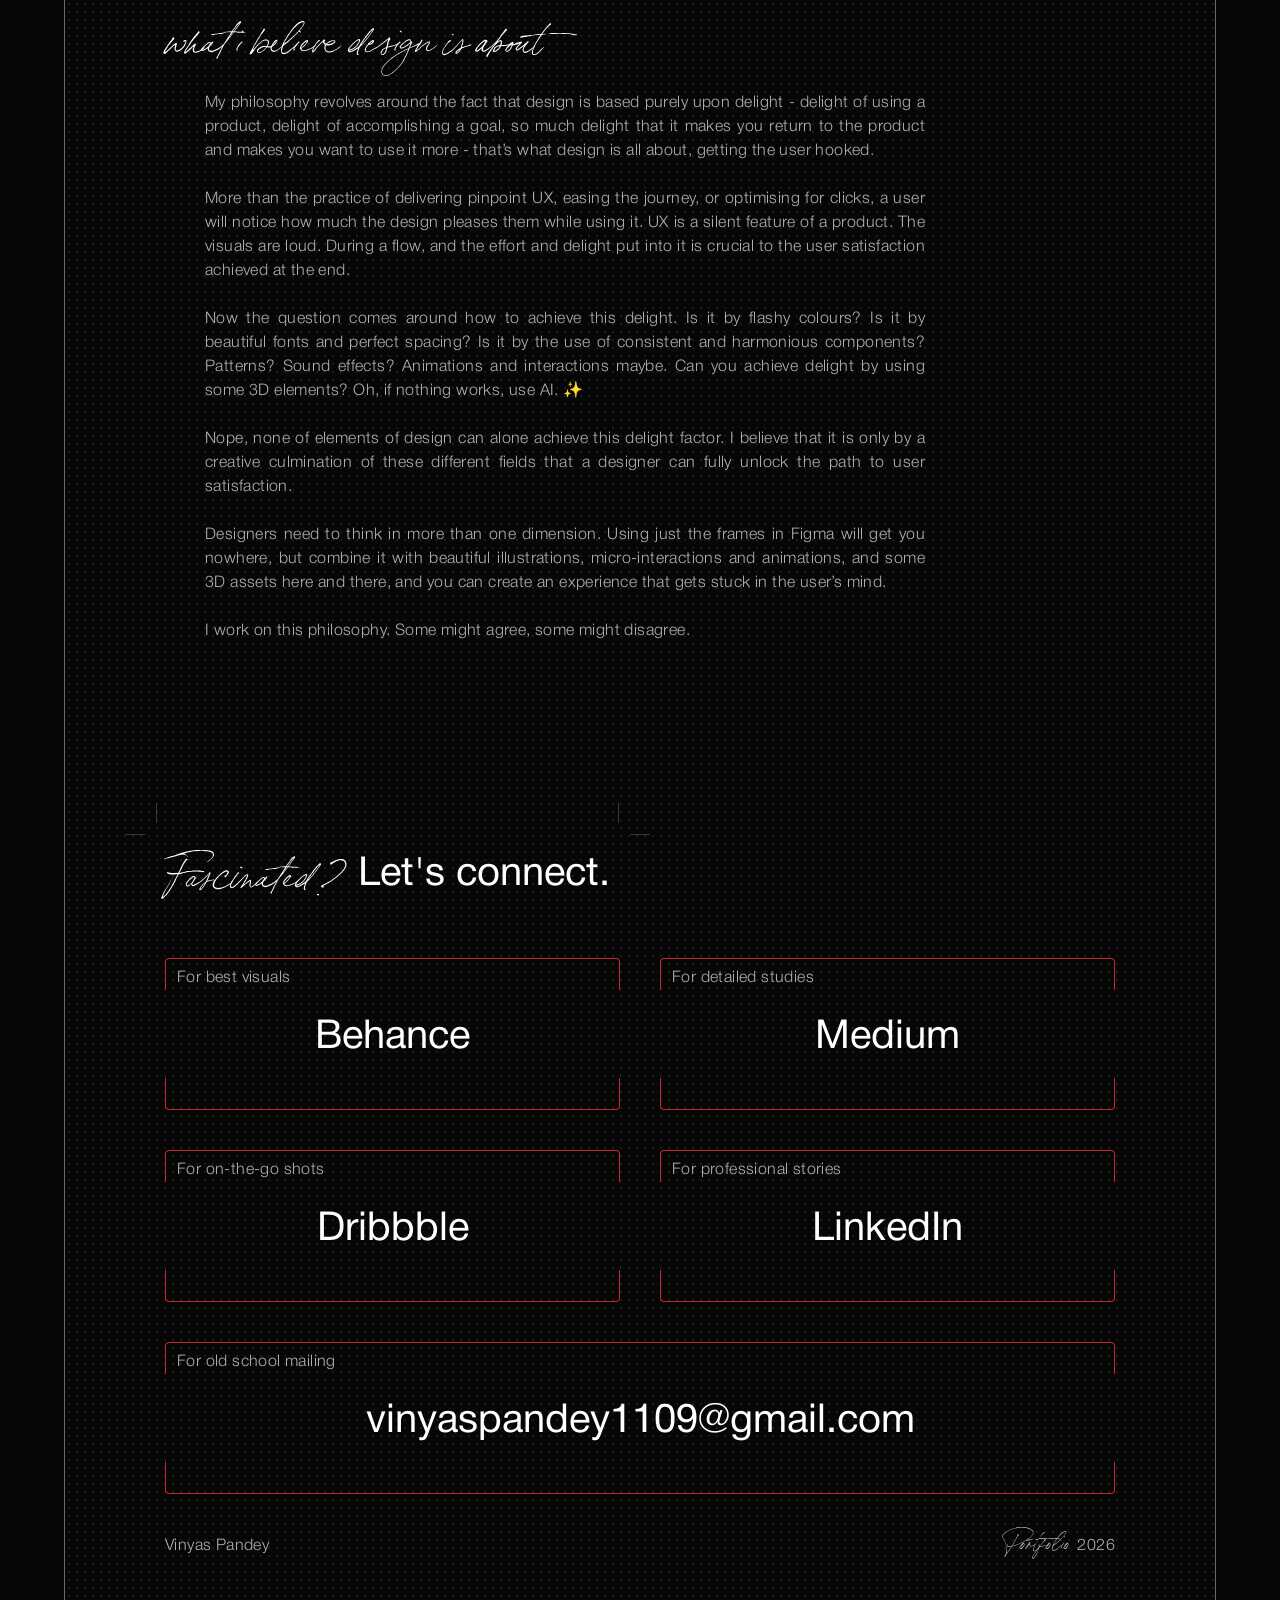
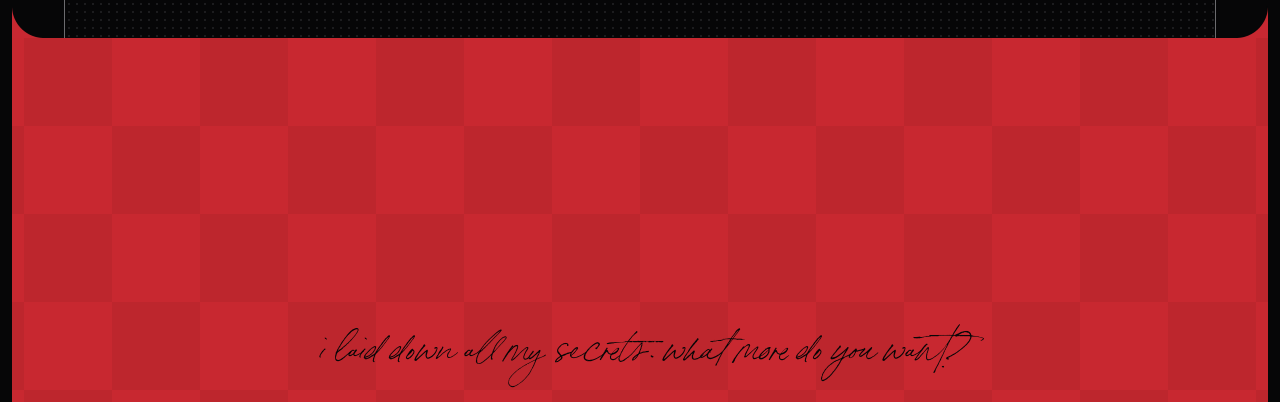
==== commit 58f9f554: "Swap the couple photo on the about page for a group selfie The new photo keeps its own 4:3 landscape" ====
--- a/about/index.html
+++ b/about/index.html
@@ -20,7 +20,20 @@
 <meta name="twitter:description" content="I am Vinyas Pandey, a product designer from Noida, India. Currently designing at Sprinto.">
 <meta name="twitter:image" content="https://vinyas.me/assets/img/ui/og-image.png">
 <link rel="canonical" href="https://vinyas.me/about/">
-<link rel="icon" type="image/png" href="../assets/img/ui/favicon.png">
+<link rel="icon" type="image/png" href="../assets/img/ui/favicon-1.png">
+<script>
+  /* Navbar photo: the one last picked (by clicking it) stays on every page, and the favicon matches it.
+     Runs before the page shows so it never flashes the first photo. 4 = the number of photos. */
+  (function(){
+    var root = document.documentElement, icon = document.querySelector('link[rel="icon"]');
+    function show(i){ root.setAttribute("data-photo", i); icon.href = icon.href.replace(/favicon-\d+/, "favicon-" + (i + 1)); }
+    function saved(){ try { var i = parseInt(localStorage.getItem("navPhoto"), 10); return i >= 0 && i < 4 ? i : 0; } catch (e) { return 0; } }
+    window.setNavPhoto = function(i){ show(i); try { localStorage.setItem("navPhoto", i); } catch (e) {} };
+    show(saved());
+    window.addEventListener("pageshow", function(e){ if (e.persisted) show(saved()); });  // back/forward to a cached page
+    window.addEventListener("storage", function(e){ if (e.key === "navPhoto") show(saved()); });  // other open tabs
+  })();
+</script>
 <link rel="apple-touch-icon" href="../assets/img/ui/webclip.png">
 <link rel="preload" href="../assets/fonts/bon-vivant.woff2" as="font" type="font/woff2" crossorigin>
 <link rel="preload" href="../assets/fonts/helvetica-neue-roman.woff2" as="font" type="font/woff2" crossorigin>
@@ -82,7 +95,7 @@
       <h1 id="momentsHeading" class="bon-vivant-style">some moments from my life</h1>
       <div class="life-images">
         <div class="life-images-column"><div class="image-container"><img class="image-slot" src="../assets/img/about/pondicherry.avif" alt="Me looking like a tapori in Pondicherry" width="3072" height="4096" style="aspect-ratio:3072/4096"></div><div class="image-container"><img class="image-slot" src="../assets/img/about/design-studio-family.avif" alt="My Design Studio family" width="4000" height="3000" style="aspect-ratio:4000/3000"></div><div class="image-container"><img class="image-slot" src="../assets/img/about/e-cell-iitr.avif" alt="My E-Cell IITR fa. I'm at the far back. Try to spot me!" width="2268" height="4032" style="aspect-ratio:2268/4032"></div><div class="image-container"><img class="image-slot" src="../assets/img/about/radio-the-cat.avif" alt="That's my cat. She's Radio." width="2130" height="2050" style="aspect-ratio:2130/2050"></div></div>
-        <div class="life-images-column"><div class="image-container"><img class="image-slot" src="../assets/img/about/bittu-and-bitti.avif" alt="Bittu and Bitti" width="960" height="1280" style="aspect-ratio:960/1280"></div><div class="image-container"><img class="image-slot" src="../assets/img/about/with-gaurav.avif" alt="Me and Gayrav Gaynani" width="3024" height="4032" style="aspect-ratio:3024/4032"></div><div class="image-container"><img class="image-slot" src="../assets/img/about/dehradun-trip.avif" alt="E-Cell peeps on a trip to Dehradun." width="1600" height="900" style="aspect-ratio:1600/900"></div><div class="image-container"><img class="image-slot" src="../assets/img/about/on-the-keys.avif" alt="That's me on the keys" width="1200" height="1600" style="aspect-ratio:1200/1600"></div></div>
+        <div class="life-images-column"><div class="image-container"><img class="image-slot" src="../assets/img/about/selfie-with-friends.avif" alt="Me and the boys on a trip" width="2000" height="1500" style="aspect-ratio:2000/1500"></div><div class="image-container"><img class="image-slot" src="../assets/img/about/with-gaurav.avif" alt="Me and Gayrav Gaynani" width="3024" height="4032" style="aspect-ratio:3024/4032"></div><div class="image-container"><img class="image-slot" src="../assets/img/about/dehradun-trip.avif" alt="E-Cell peeps on a trip to Dehradun." width="1600" height="900" style="aspect-ratio:1600/900"></div><div class="image-container"><img class="image-slot" src="../assets/img/about/on-the-keys.avif" alt="That's me on the keys" width="1200" height="1600" style="aspect-ratio:1200/1600"></div></div>
       </div>
     </section>
     <section class="life-and-philosophy-container" aria-label="My story and philosophy">
--- a/assets/css/site.css
+++ b/assets/css/site.css
@@ -58,7 +58,10 @@
 .navbar-profile-images-container:hover{ transform:scale(1.05); }
 .navbar-profile-images-container:active{ transform:scale(.965); }
 .profile-image{ position:absolute; inset:0; width:100%; height:100%; object-fit:cover; }
-.profile-image[hidden]{ display:none; }
+/* The photos are stacked, the first on top; data-photo on <html> (set in the layout's <head>) hides the ones above the picked one */
+html[data-photo="1"] .profile-image[data-order="0"],
+html[data-photo="2"] .profile-image:not([data-order="2"],[data-order="3"]),
+html[data-photo="3"] .profile-image:not([data-order="3"]){ display:none; }
 .navbar-controls{ position:relative; overflow:hidden; width:446px; height:56px; padding:0 16px; border-radius:2px; display:flex; justify-content:space-around; align-items:center;
   background-image:linear-gradient(var(--nav-bg),var(--nav-bg)),url("../img/ui/navbar-controls.avif"); background-position:0 0,50%; background-repeat:repeat,repeat; background-size:auto,507px 56px; }
 .navbar-control-link{ position:relative; z-index:100; color:var(--tertiary); padding:8px 12px 4px; font-size:16px; font-weight:300; line-height:24px; text-decoration:none; transition:all .25s; }
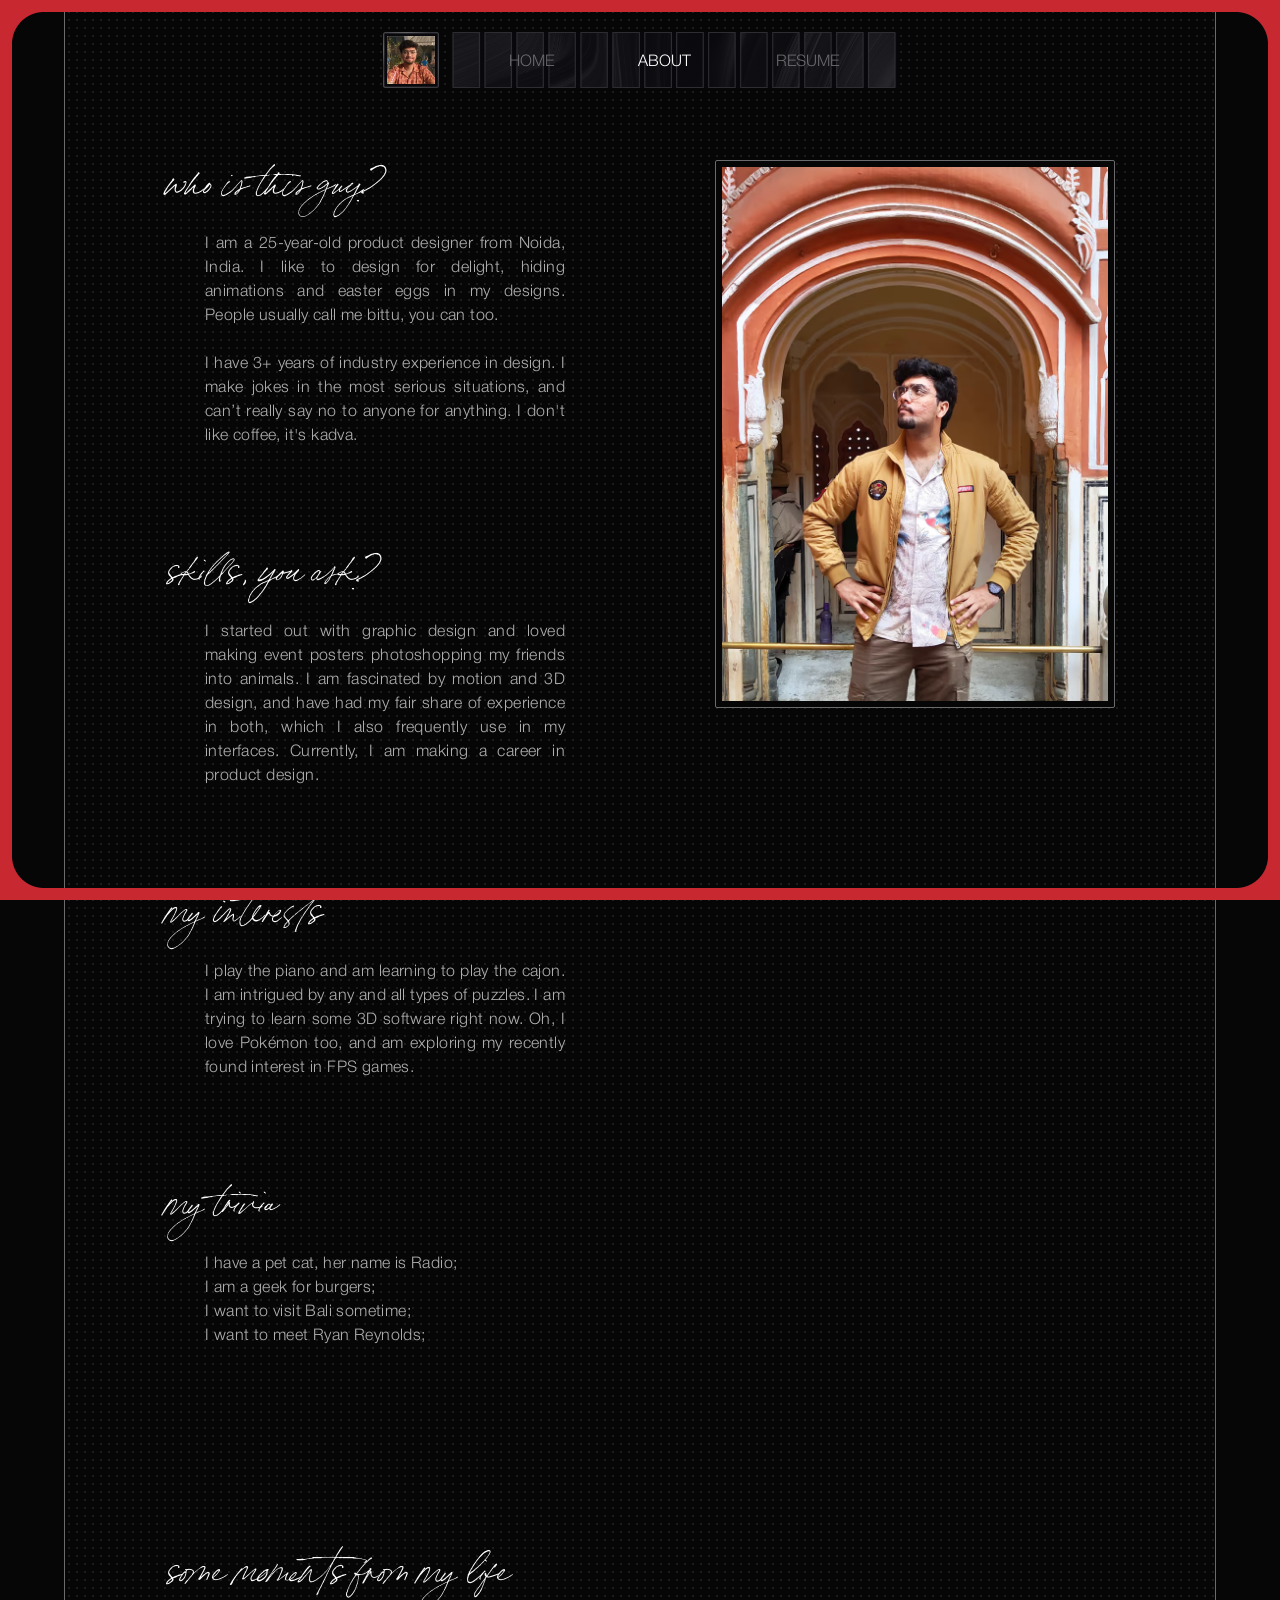
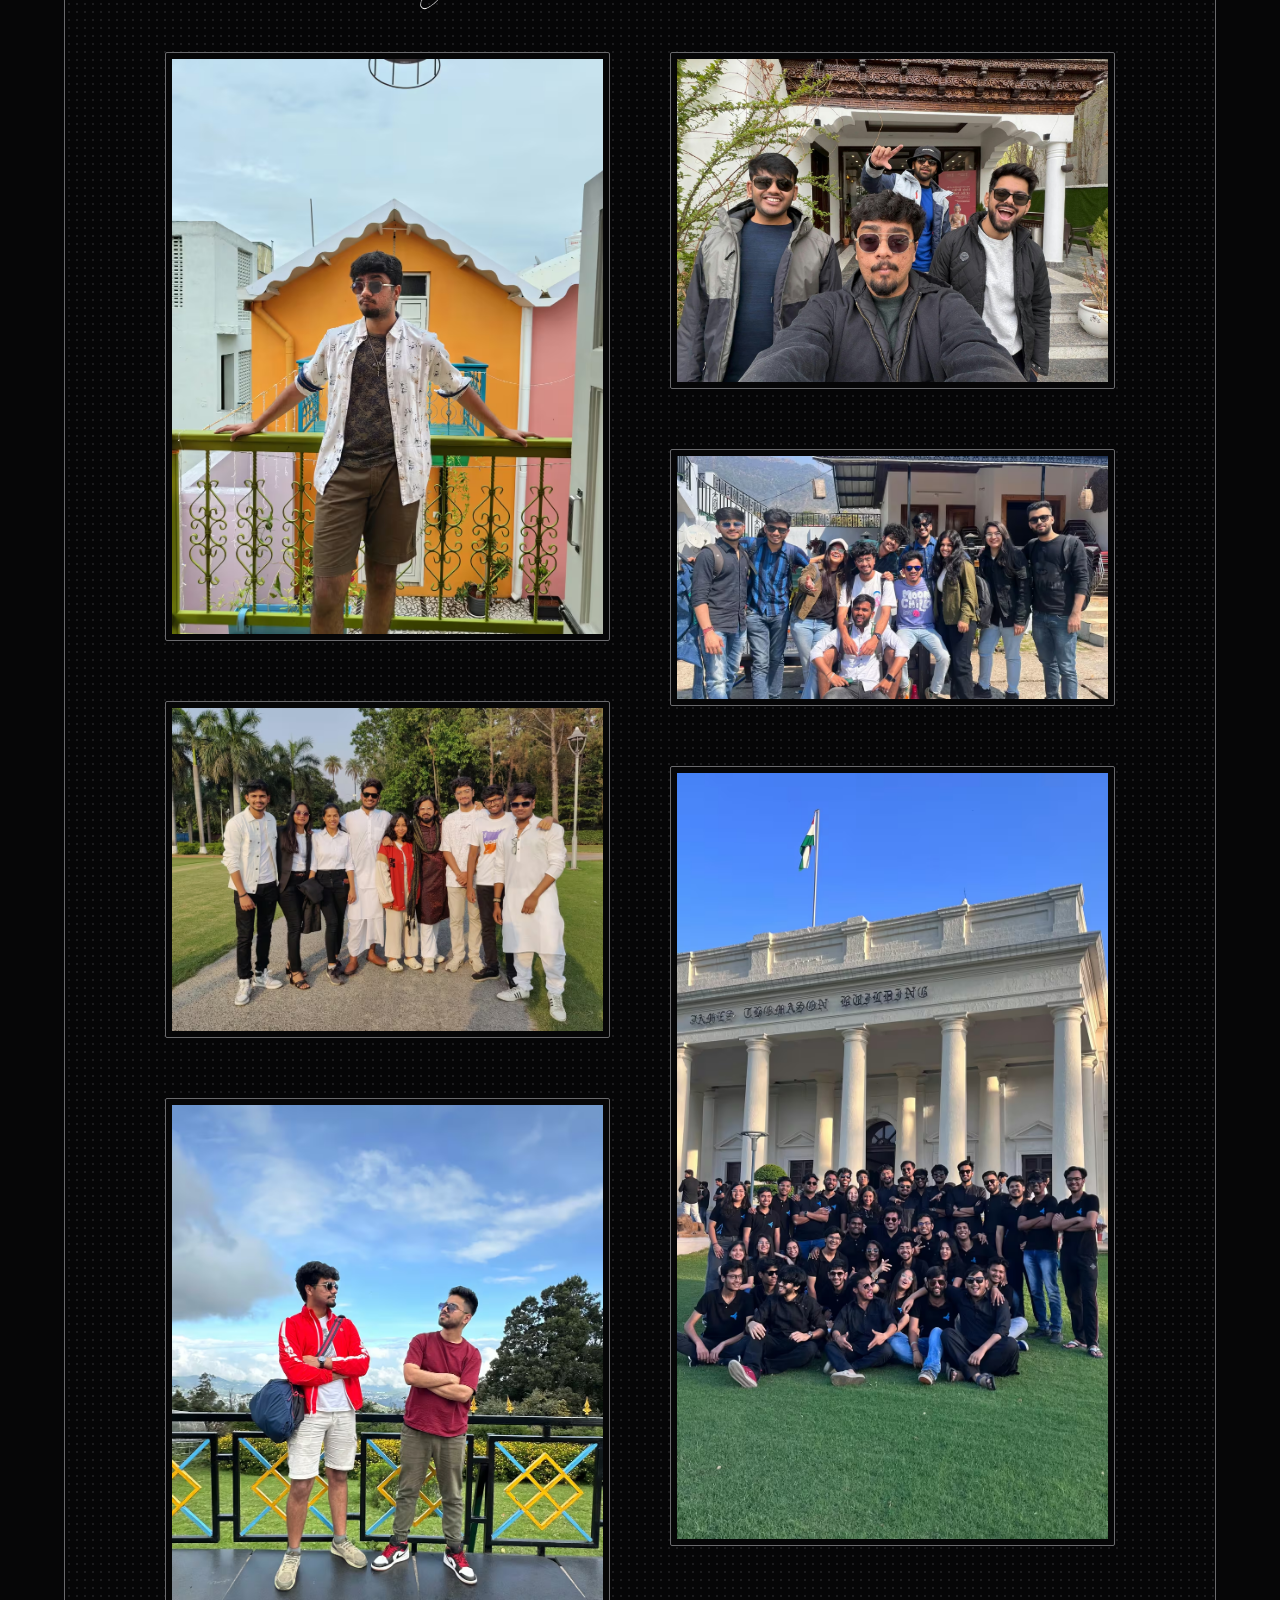
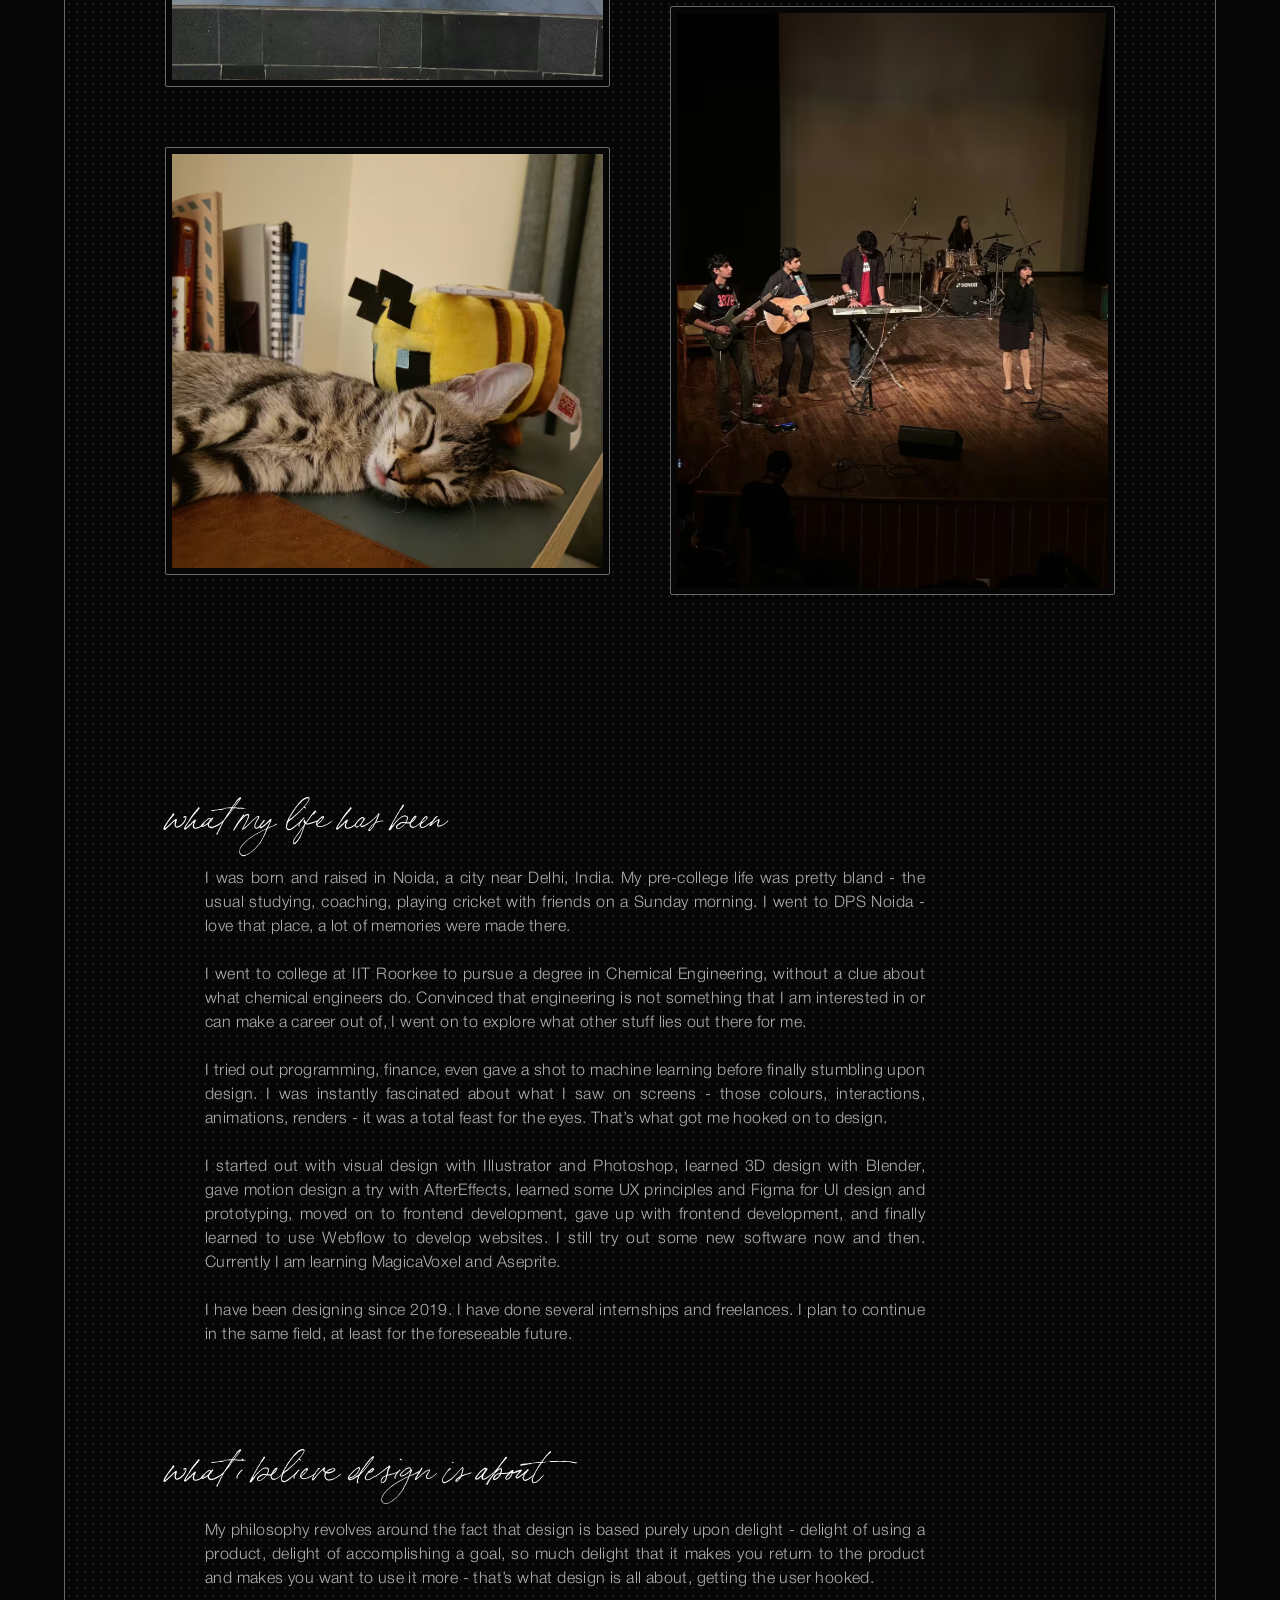
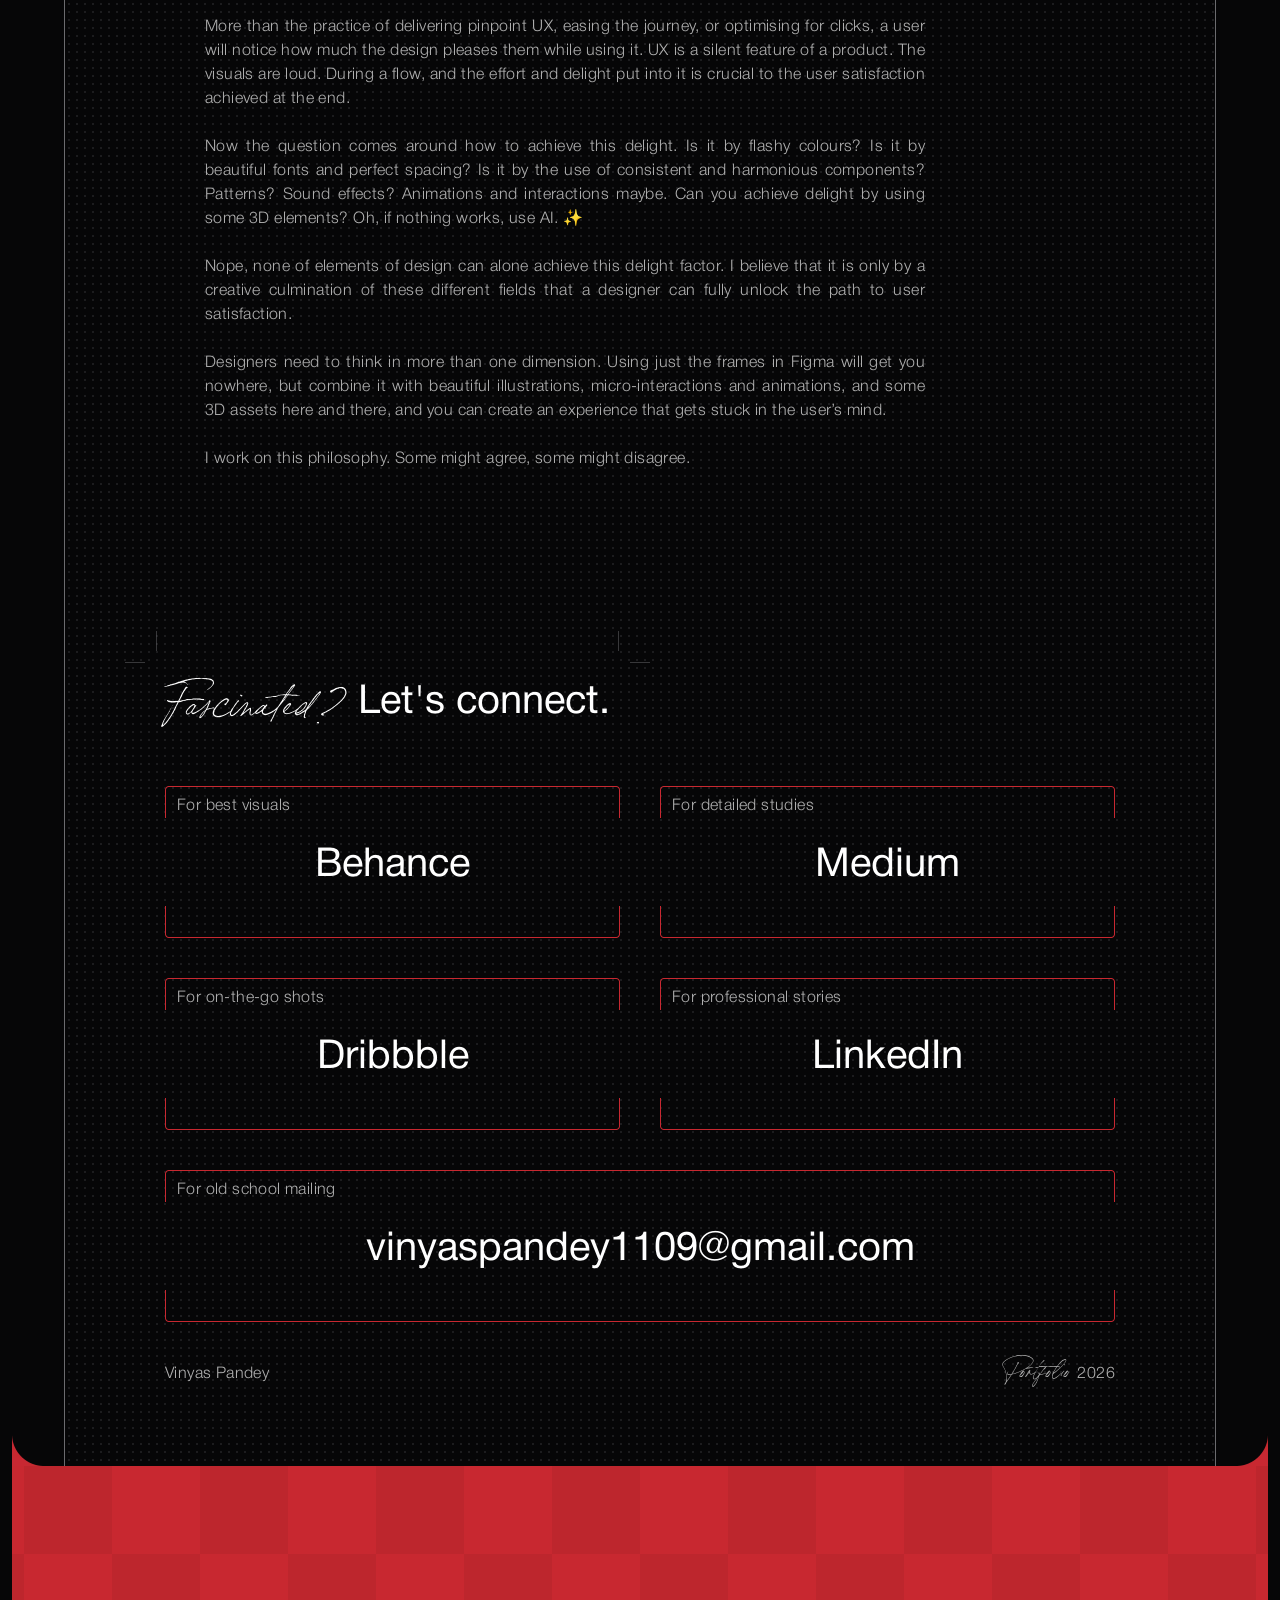
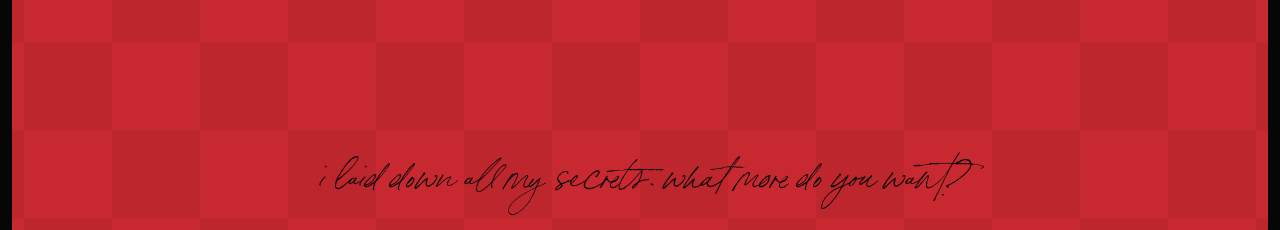
==== commit c493704d: "Balance the two photo columns on the about page Moves "with Gaurav" to the left column and "E-Cell I" ====
--- a/about/index.html
+++ b/about/index.html
@@ -94,8 +94,8 @@
   <section class="my-life-container" aria-labelledby="momentsHeading">
       <h1 id="momentsHeading" class="bon-vivant-style">some moments from my life</h1>
       <div class="life-images">
-        <div class="life-images-column"><div class="image-container"><img class="image-slot" src="../assets/img/about/pondicherry.avif" alt="Me looking like a tapori in Pondicherry" width="3072" height="4096" style="aspect-ratio:3072/4096"></div><div class="image-container"><img class="image-slot" src="../assets/img/about/design-studio-family.avif" alt="My Design Studio family" width="4000" height="3000" style="aspect-ratio:4000/3000"></div><div class="image-container"><img class="image-slot" src="../assets/img/about/e-cell-iitr.avif" alt="My E-Cell IITR fa. I'm at the far back. Try to spot me!" width="2268" height="4032" style="aspect-ratio:2268/4032"></div><div class="image-container"><img class="image-slot" src="../assets/img/about/radio-the-cat.avif" alt="That's my cat. She's Radio." width="2130" height="2050" style="aspect-ratio:2130/2050"></div></div>
-        <div class="life-images-column"><div class="image-container"><img class="image-slot" src="../assets/img/about/selfie-with-friends.avif" alt="Me and the boys on a trip" width="2000" height="1500" style="aspect-ratio:2000/1500"></div><div class="image-container"><img class="image-slot" src="../assets/img/about/with-gaurav.avif" alt="Me and Gayrav Gaynani" width="3024" height="4032" style="aspect-ratio:3024/4032"></div><div class="image-container"><img class="image-slot" src="../assets/img/about/dehradun-trip.avif" alt="E-Cell peeps on a trip to Dehradun." width="1600" height="900" style="aspect-ratio:1600/900"></div><div class="image-container"><img class="image-slot" src="../assets/img/about/on-the-keys.avif" alt="That's me on the keys" width="1200" height="1600" style="aspect-ratio:1200/1600"></div></div>
+        <div class="life-images-column"><div class="image-container"><img class="image-slot" src="../assets/img/about/pondicherry.avif" alt="Me looking like a tapori in Pondicherry" width="3072" height="4096" style="aspect-ratio:3072/4096"></div><div class="image-container"><img class="image-slot" src="../assets/img/about/design-studio-family.avif" alt="My Design Studio family" width="4000" height="3000" style="aspect-ratio:4000/3000"></div><div class="image-container"><img class="image-slot" src="../assets/img/about/with-gaurav.avif" alt="Me and Gayrav Gaynani" width="3024" height="4032" style="aspect-ratio:3024/4032"></div><div class="image-container"><img class="image-slot" src="../assets/img/about/radio-the-cat.avif" alt="That's my cat. She's Radio." width="2130" height="2050" style="aspect-ratio:2130/2050"></div></div>
+        <div class="life-images-column"><div class="image-container"><img class="image-slot" src="../assets/img/about/selfie-with-friends.avif" alt="Me and the boys on a trip" width="2000" height="1500" style="aspect-ratio:2000/1500"></div><div class="image-container"><img class="image-slot" src="../assets/img/about/dehradun-trip.avif" alt="E-Cell peeps on a trip to Dehradun." width="1600" height="900" style="aspect-ratio:1600/900"></div><div class="image-container"><img class="image-slot" src="../assets/img/about/e-cell-iitr.avif" alt="My E-Cell IITR fa. I'm at the far back. Try to spot me!" width="2268" height="4032" style="aspect-ratio:2268/4032"></div><div class="image-container"><img class="image-slot" src="../assets/img/about/on-the-keys.avif" alt="That's me on the keys" width="1200" height="1600" style="aspect-ratio:1200/1600"></div></div>
       </div>
     </section>
     <section class="life-and-philosophy-container" aria-label="My story and philosophy">
